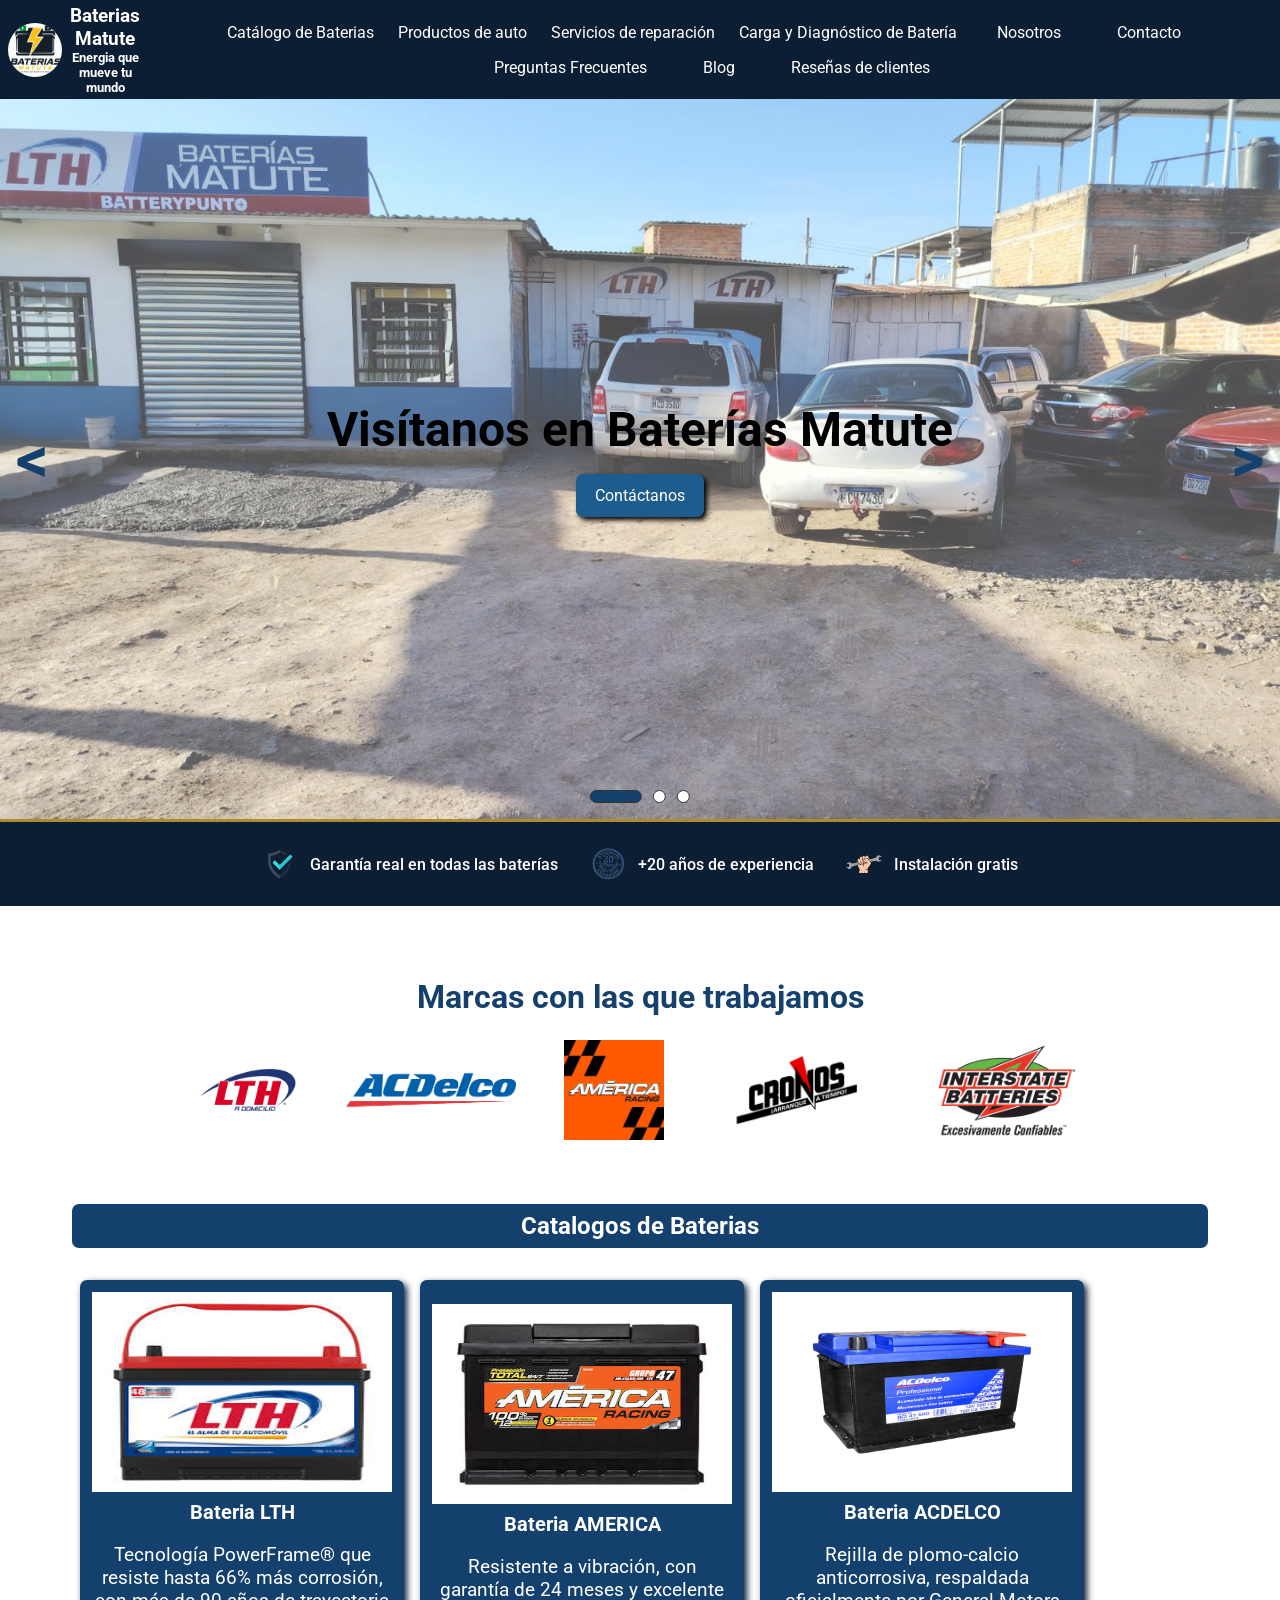
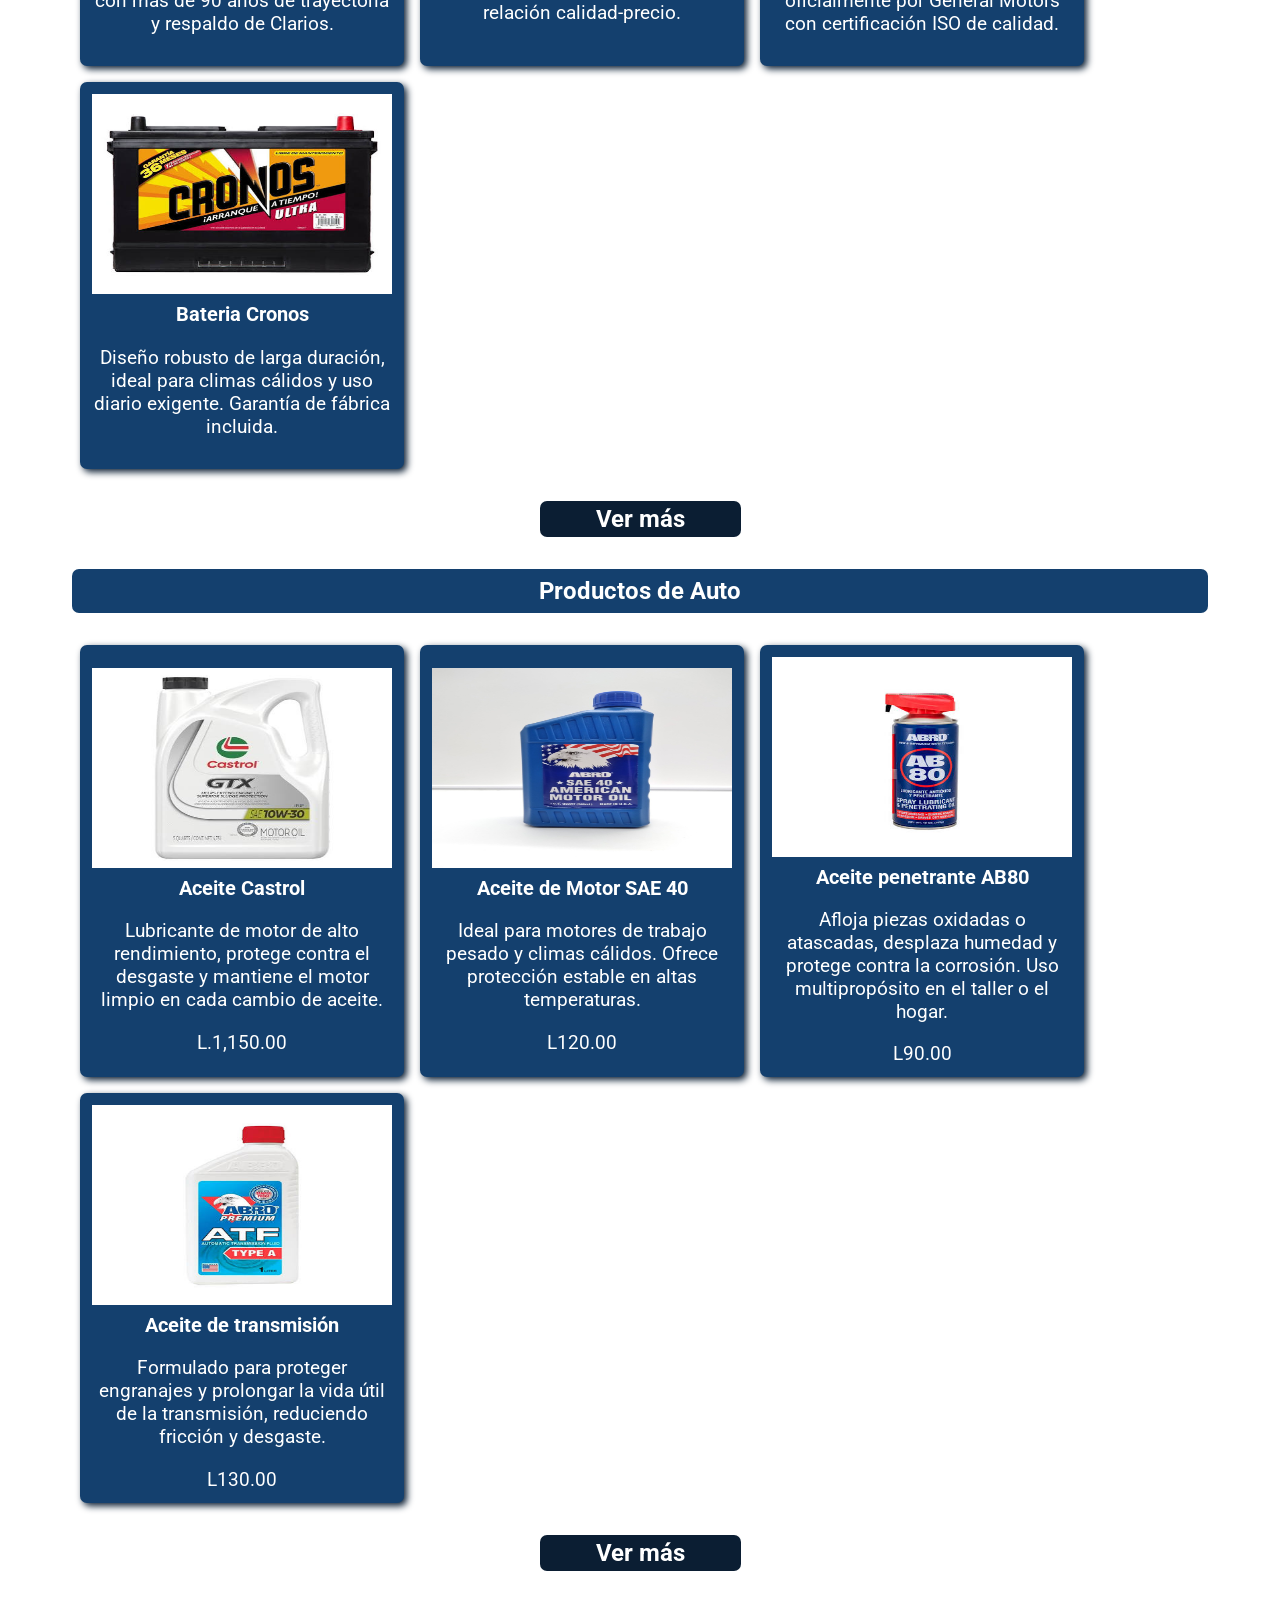
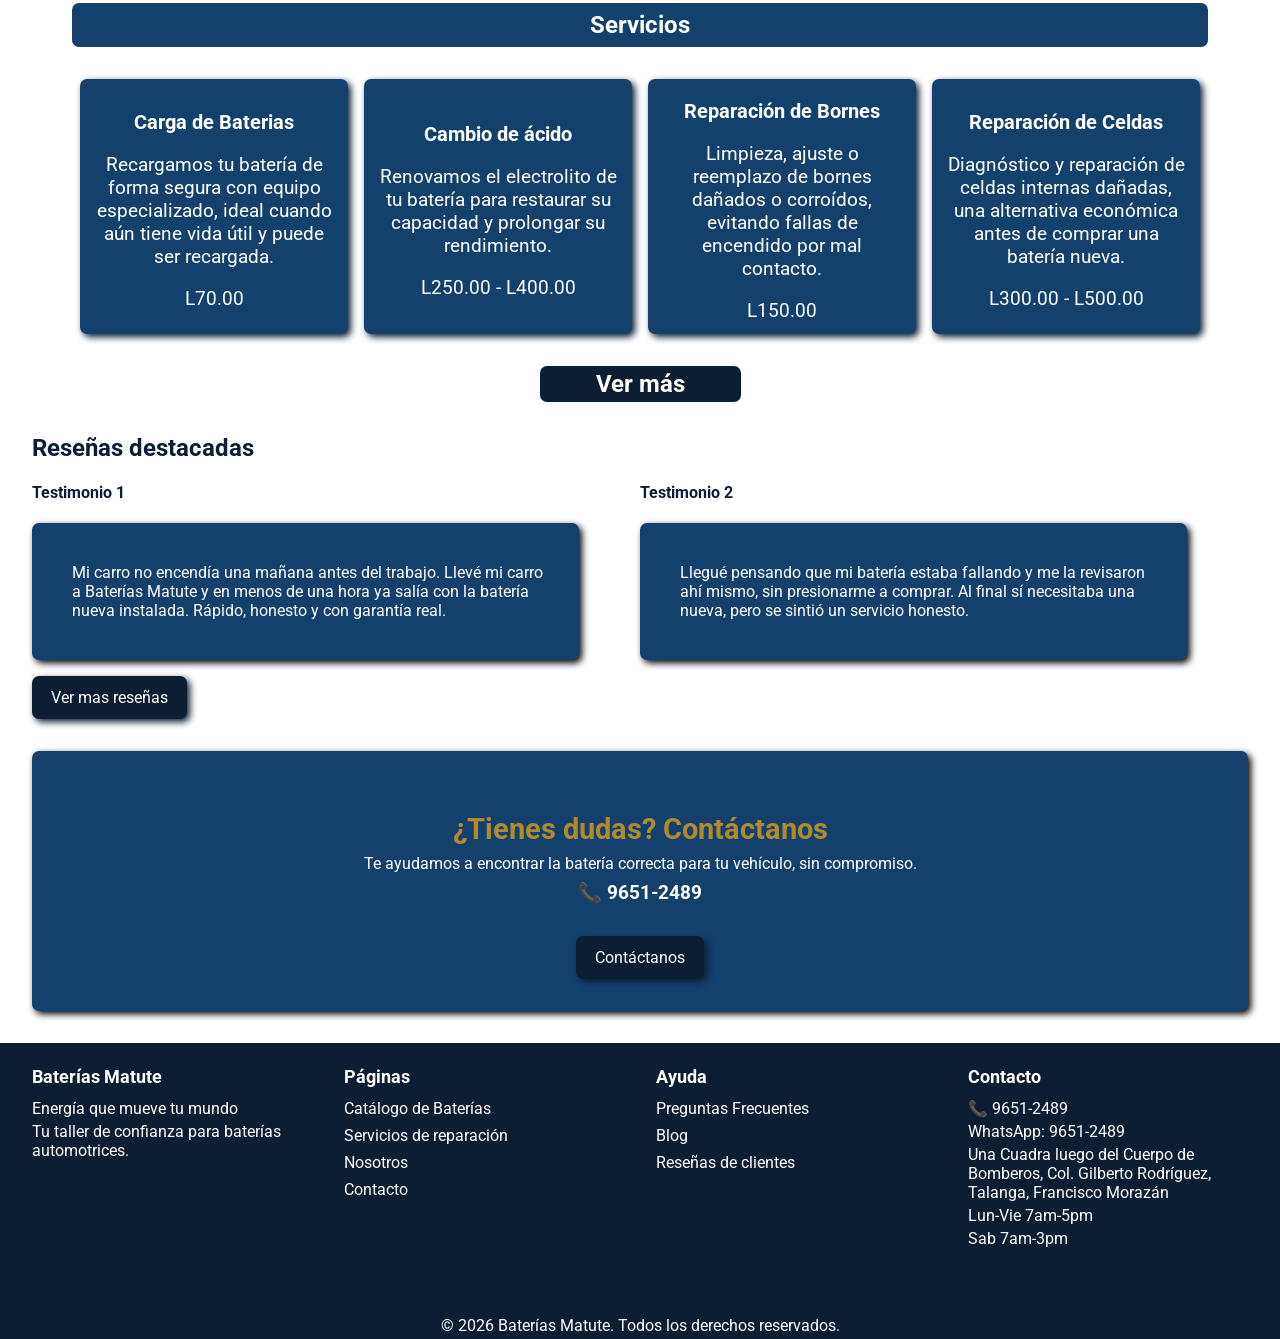
==== ProyectoPortales/index.html @ 41346139 "creacion del carusel y cambios en index" ====
<!DOCTYPE html>
<html>

<head>
    <meta charset="utf-8">
    <title>Baterias Matute Matute</title>
    <meta name="description" content="">
    <meta name="viewport" content="width=device-width, initial-scale=1">
    <link rel="stylesheet" href="css/styleCaleb.css">
    <script src="js/main.js"></script>
    <script src="js/carusel.js"></script>
</head>

<body>

    <header>

        <section class="brand-section">
            <img src="img/LogoBateriasMatute.jpeg" alt="brand-img">

            <h1>
                Baterias Matute
                <span>Energia que mueve tu mundo</span>
            </h1>
        </section>
        <nav>
            <ul>
                <li><a href="">Catálogo de Baterias</a></li>
                <li><a href="">Productos de auto</a></li>
                <li><a href="">Servicios de reparación</a></li>
                <li><a href="">Carga y Diagnóstico de Batería</a></li>
                <li><a href="">Nosotros</a></li>
                <li><a href="">Contacto</a></li>
                <li><a href="">Preguntas Frecuentes</a></li>
                <li><a href="blog.html">Blog</a></li>
                <li><a href="">Reseñas de clientes</a></li>
            </ul>
        </nav>

    </header>
    <main>
        <section class="carusel">
            <section class="carusel-trail">
                <section class="hero-panel">
                    <section class="hero-background">
                        <picture>
                            <source src="img/imgIndex/VentaBtaerias2.jpeg" media="(min-width:1025px)" />
                            <source src="img/imgIndex/VentaBtaerias2.jpeg" media="(min-width:700px)" />
                            <img src="img/imgIndex/VentaBtaerias2.jpeg" alt="Hero Panel Main Picture" />
                        </picture>
                    </section>

                    <section class="hero-call-to-action">
                        <h2>Visítanos en Baterías Matute</h2>
                        <a href="contacto.html" class="btn-cta">Contáctanos</a>
                    </section>
                </section>

                <section class="hero-panel">
                    <section class="hero-background">
                        <picture>
                            <source src="img/imgIndex/BateriasVariedades.jpeg" media="(min-width:1025px)" />
                            <source src="img/imgIndex/BateriasVariedades.jpeg" media="(min-width:700px)" />
                            <img src="img/imgIndex/BateriasVariedades.jpeg" alt="Hero Panel Main Picture" />
                        </picture>
                    </section>
                    <section class="hero-call-to-action">
                        <h2>Amplio stock de baterías LTH</h2>
                        <a href="baterias.html" class="btn-cta">Ver catálogo</a>
                    </section>

                </section>
                <section class="hero-panel">
                    <section class="hero-background">
                        <picture>
                            <source src="img/imgIndex/productosvariedad.jpg" media="(min-width:1025px)" />
                            <source src="img/imgIndex/productosvariedad.jpg" media="(min-width:700px)" />
                            <img src="img/imgIndex/productosvariedad.jpg" alt="Hero Panel Main Picture" />
                        </picture>
                    </section>

                    <section class="hero-call-to-action">
                        <h2>Todo lo que tu vehículo necesita, en un solo lugar</h2>
                        <a href="ProductosAuto.html" class="btn-cta">Ver productos</a>
                    </section>
                </section>



            </section>
        </section>

        <section class="trust-bar">
            <div class="trust-item">
                <img src="img/imgIndex/garantiaindex.png" alt="Garantía">
                <span>Garantía real en todas las baterías</span>
            </div>
            <div class="trust-item">
                <img src="img/imgIndex/expeindex.png" alt="Experiencia">
                <span>+20 años de experiencia</span>
            </div>
            <div class="trust-item">
                <img src="img/imgIndex/herramientaindex.png" alt="Instalación gratis">
                <span>Instalación gratis</span>
            </div>
        </section>

        <section class="brands-row">
            <h3 class="brands-title">Marcas con las que trabajamos</h3>
            <div class="brands-grid">
                <img src="img/imgIndex/LTH.png" alt="LTH">
                <img src="img/imgIndex/AcDelcolog.png" alt="ACDelco">
                <img src="img/imgIndex/americalog.jpeg" alt="América">
                <img src="img/imgIndex/Chronoslog.png" alt="Cronos">
                <img src="img/imgIndex/interstatelog.png" alt="Interstate">
            </div>
        </section>

        <section class="contenido">
            <div class="catalogo-header">
                <h3 class="venta">Catalogos de Baterias</h3>
            </div>
            <section class="Targetas_cuadricula grid">
                <div class="row">
                    <div class="col-12 col-m-6  col-l-3">
                        <div class="Targeta">
                            <div class="Targeta-header">
                                <img src="img/imgIndex/lthindex.jpeg" />
                                <div class="Targeta-header-label">Bateria LTH</div>
                            </div>
                            <div class="Targeta-body">
                                <p>Tecnología PowerFrame® que resiste hasta 66% más corrosión,
                                    con más de 90 años de trayectoria y respaldo de Clarios.</p>
                            </div>
                            <div class="Targeta-footer">
                            </div>
                        </div>
                    </div>
                    <div class="col-12 col-m-6  col-l-3">
                        <div class="Targeta">
                            <div class="Targeta-header">
                                <img src="img/imgIndex/americaindex.jpeg" />
                                <div class="Targeta-header-label">Bateria AMERICA</div>
                            </div>
                            <div class="Targeta-body">
                                <p>Resistente a vibración, con garantía de 24 meses y excelente
                                    relación calidad-precio.</p>
                            </div>
                            <div class="Targeta-footer">
                            </div>
                        </div>
                    </div>
                    <div class="col-12 col-m-6  col-l-3">
                        <div class="Targeta">
                            <div class="Targeta-header">
                                <img src="img/imgIndex/acdelcoindex.jpeg" />
                                <div class="Targeta-header-label">Bateria ACDELCO</div>
                            </div>
                            <div class="Targeta-body">
                                <p>Rejilla de plomo-calcio anticorrosiva,
                                    respaldada oficialmente por General Motors con certificación ISO de calidad.</p>
                            </div>
                            <div class="Targeta-footer">

                            </div>
                        </div>
                    </div>
                    <div class="col-12 col-m-6  col-l-3">
                        <div class="Targeta">
                            <div class="Targeta-header">
                                <img src="img/imgIndex/cronosindex.jpeg" />
                                <div class="Targeta-header-label">Bateria Cronos</div>
                            </div>
                            <div class="Targeta-body">
                                <p>Diseño robusto de larga duración, ideal para climas cálidos y uso
                                    diario exigente. Garantía de fábrica incluida.</p>
                            </div>
                            <div class="Targeta-footer">
                            </div>
                        </div>
                    </div>
                </div>
            </section>
            <h3 class="ver"><a href="#">Ver más</a></h3>
        </section>

        <section class="contenido">
            <div class="catalogo-header">
                <h3 class="venta">Productos de Auto</h3>
            </div>
            <section class="Targetas_cuadricula grid">
                <div class="row">
                    <div class="col-12 col-m-6  col-l-3">
                        <div class="Targeta">
                            <div class="Targeta-header">
                                <img src="img/imgIndex/index-castrol.jpeg" />
                                <div class="Targeta-header-label">Aceite Castrol</div>
                            </div>
                            <div class="Targeta-body">
                                <p>Lubricante de motor de alto rendimiento, protege contra el desgaste y
                                    mantiene el motor limpio en cada cambio de aceite.</p>
                            </div>
                            <div class="Targeta-footer">
                                <div class="Targeta-footer-price">
                                    L.1,150.00
                                </div>
                            </div>
                        </div>
                    </div>
                    <div class="col-12 col-m-6  col-l-3">
                        <div class="Targeta">
                            <div class="Targeta-header">
                                <img src="img/imgIndex/sae40index.jpeg" />
                                <div class="Targeta-header-label">Aceite de Motor SAE 40</div>
                            </div>
                            <div class="Targeta-body">
                                <p>Ideal para motores de trabajo pesado y climas cálidos.
                                    Ofrece protección estable en altas temperaturas.</p>
                            </div>
                            <div class="Targeta-footer">
                                <div class="Targeta-footer-price">
                                    L120.00
                                </div>
                            </div>
                        </div>
                    </div>
                    <div class="col-12 col-m-6  col-l-3">
                        <div class="Targeta">
                            <div class="Targeta-header">
                                <img src="img/imgIndex/aceiteAB80index.jpeg" />
                                <div class="Targeta-header-label">Aceite penetrante AB80</div>
                            </div>
                            <div class="Targeta-body">
                                <p>Afloja piezas oxidadas o atascadas, desplaza humedad y protege contra la corrosión.
                                    Uso multipropósito en el taller o el hogar.</p>
                            </div>
                            <div class="Targeta-footer">
                                <div class="Targeta-footer-price">
                                    L90.00
                                </div>

                            </div>
                        </div>
                    </div>
                    <div class="col-12 col-m-6  col-l-3">
                        <div class="Targeta">
                            <div class="Targeta-header">
                                <img src="img/imgIndex/aceitetransmisionindex.jpeg" />
                                <div class="Targeta-header-label">Aceite de transmisión</div>
                            </div>
                            <div class="Targeta-body">
                                <p>Formulado para proteger engranajes y prolongar la vida útil de la transmisión,
                                    reduciendo fricción y desgaste.</p>
                            </div>
                            <div class="Targeta-footer">
                                <div class="Targeta-footer-price">
                                    L130.00
                                </div>

                            </div>
                        </div>
                    </div>
                </div>
            </section>
            <h3 class="ver"><a href="#">Ver más</a></h3>
        </section>

        <section class="contenido">
            <div class="catalogo-header">
                <h3 class="venta">Servicios</h3>
            </div>
            <section class="Targetas_cuadricula grid">
                <div class="row">
                    <div class="col-12 col-m-6  col-l-3">
                        <div class="Targeta">
                            <div class="Targeta-header">
                                <div class="Targeta-header-label">Carga de Baterias</div>
                            </div>
                            <div class="Targeta-body">
                                <p>Recargamos tu batería de forma segura con equipo especializado,
                                    ideal cuando aún tiene vida útil y puede ser recargada.</p>
                            </div>
                            <div class="Targeta-footer">
                                <div class="Targeta-footer-price">
                                    L70.00
                                </div>
                            </div>
                        </div>
                    </div>
                    <div class="col-12 col-m-6  col-l-3">
                        <div class="Targeta">
                            <div class="Targeta-header">
                                <div class="Targeta-header-label">Cambio de ácido</div>
                            </div>
                            <div class="Targeta-body">
                                <p>Renovamos el electrolito de tu batería para restaurar su capacidad y
                                    prolongar su rendimiento.</p>
                            </div>
                            <div class="Targeta-footer">
                                <div class="Targeta-footer-price">
                                    L250.00 - L400.00
                                </div>
                            </div>
                        </div>
                    </div>
                    <div class="col-12 col-m-6  col-l-3">
                        <div class="Targeta">
                            <div class="Targeta-header">
                                <div class="Targeta-header-label">Reparación de Bornes</div>
                            </div>
                            <div class="Targeta-body">
                                <p>Limpieza, ajuste o reemplazo de bornes dañados o corroídos,
                                    evitando fallas de encendido por mal contacto.</p>
                            </div>
                            <div class="Targeta-footer">
                                <div class="Targeta-footer-price">
                                    L150.00
                                </div>

                            </div>
                        </div>
                    </div>
                    <div class="col-12 col-m-6  col-l-3">
                        <div class="Targeta">
                            <div class="Targeta-header">
                                <div class="Targeta-header-label">Reparación de Celdas</div>
                            </div>
                            <div class="Targeta-body">
                                <p>Diagnóstico y reparación de celdas internas dañadas, una alternativa económica
                                    antes de comprar una batería nueva.</p>
                            </div>
                            <div class="Targeta-footer">
                                <div class="Targeta-footer-price">
                                    L300.00 - L500.00
                                </div>
                            </div>
                        </div>
                    </div>
                </div>
            </section>
            <h3 class="ver"><a href="#">Ver más</a></h3>
        </section>

        <section class="contenido2">
            <h3 class="reseñas">Reseñas destacadas</h3>
            <div class="grid">
                <div class="row">
                    <div class="col-12 col-m-6  col-l-6">
                        <h4>Testimonio 1</h4>
                        <section class="cuerpo_nosotros">
                            <div>
                                <p>
                                    Mi carro no encendía una mañana antes del trabajo.
                                    Llevé mi carro a Baterías Matute y en menos de una
                                    hora ya salía con la batería nueva instalada. Rápido,
                                    honesto y con garantía real.
                                </p>
                            </div>
                        </section>
                    </div>
                    <div class="col-12 col-m-6  col-l-6">
                        <h4>Testimonio 2</h4>
                        <section class="cuerpo_nosotros">
                            <div>
                                <p>
                                    Llegué pensando que mi batería estaba fallando y me la
                                    revisaron ahí mismo, sin presionarme a comprar. Al
                                    final sí necesitaba una nueva, pero se sintió un servicio
                                    honesto.
                                </p>
                            </div>
                        </section>
                    </div>
                </div>
            </div>
            <div class="saber">
                <a href="">Ver mas reseñas</a>
            </div>
        </section>

        <section class="contenido2">
            <section class="banner_contacto">
                <h3 class="duda">¿Tienes dudas? Contáctanos</h3>
                <p>Te ayudamos a encontrar la batería correcta para tu vehículo, sin compromiso.</p>
                <p class="datos_contacto">📞 9651-2489</p>
                <div class="saber">
                    <a href="">Contáctanos</a>
                </div>
            </section>
        </section>
    </main>
    <footer>
        <div class="grid">
            <div class="row">
                <div class="col-12 col-m-6 col-l-3">
                    <h4>Baterías Matute</h4>
                    <p>Energía que mueve tu mundo</p>
                    <p>Tu taller de confianza para baterías automotrices.</p>
                </div>
                <div class="col-12 col-m-6 col-l-3">
                    <h4>Páginas</h4>
                    <ul>
                        <li><a href="">Catálogo de Baterías</a></li>
                        <li><a href="">Servicios de reparación</a></li>
                        <li><a href="">Nosotros</a></li>
                        <li><a href="">Contacto</a></li>
                    </ul>
                </div>
                <div class="col-12 col-m-6 col-l-3">
                    <h4>Ayuda</h4>
                    <ul>
                        <li><a href="">Preguntas Frecuentes</a></li>
                        <li><a href="">Blog</a></li>
                        <li><a href="">Reseñas de clientes</a></li>
                    </ul>
                </div>
                <div class="col-12 col-m-6 col-l-3">
                    <h4>Contacto</h4>
                    <p>📞 9651-2489</p>
                    <p>WhatsApp: 9651-2489</p>
                    <p>Una Cuadra luego del Cuerpo de Bomberos,
                        Col. Gilberto Rodríguez, Talanga,
                        Francisco Morazán</p>
                    <p>Lun-Vie 7am-5pm</p>
                    <p>Sab 7am-3pm</p>
                </div>
            </div>
        </div>
        <p class="footer_derechos">© 2026 Baterías Matute. Todos los derechos reservados.</p>
    </footer>
</body>

</html>
---- ProyectoPortales/css/styleCaleb.css ----
@import url('https://fonts.googleapis.com/css2?family=Hibur+Mono&family=Roboto:ital,wght@0,100..900;1,100..900&family=Yuyu&display=swap');
*{
    box-sizing: border-box;
}


html {
    min-height: 100%;
}

body {
    display:flex;
    flex-direction:column;
    background-color: #ffffff;
    padding: 0px;
    margin: 0px;
    min-height: 100vh; 
    font-family: "Roboto" , "Arial", "sans-serif"; 
    color: #fff;
}

header, footer{
    background-color: #0B1E33;
    color: #fff;
}

main{
    flex: 1;
}

header {
    display: flex; 
    flex-direction: column;
    gap:0.75rem;
    align-items: center; 
    padding: 0.25rem 0.5rem;
    position: relative;
}

header .brand-section {
    display: flex;
    justify-content: center;
    flex-direction: column;
    align-items: center;
    gap: 0.5rem;
    flex:1;
   
}

header .brand-section img {
    width: 54px;
    height: 54px;
    border-radius: 50%;
    
}

header .brand-section h1 {
    margin: 0px;
    font-size: 1.2rem;
    text-align: center;
}

header .brand-section h1 span {
    display:block;
    font-size: 0.8rem;
}

header nav ul{
    display:flex;
    flex-direction: column;
    padding:0px;
    margin:0px;
    list-style: none;
    align-items: center;
}


header nav ul li a {
    display: inline-block;
    padding: 0.5rem 0.75rem;
    color: #fff;
    text-decoration: none;
    min-width: 120px;
    text-align: center;
    transition: background-color 0.5s ease; 
    font-size: 1rem;
}

header nav ul li a:hover { 
    background-color: #444;
}



.hero-panel {
    position: relative;
    width: 100%;
    height: 80vh;
    min-height: 320px;
    overflow:hidden; 
}

.hero-panel .hero-background {
    width: 100%;
    height: 100%;
}

.hero-panel .hero-background img{ 
    width: 100%;
    height: 100%;
    object-fit: cover; 
    object-position:  center;
    opacity: 70%;
}

.hero-panel .hero-call-to-action{
    display: flex;
    flex-direction: column;
    gap:1rem;
    justify-content: center;
    align-items: center;
    width: 360px;
    padding: 2rem;
    position: absolute;
    top:50%; 
    left:50%;
    transform: translate(-50%, -50%);
    text-align: center;
}

.hero-panel .hero-call-to-action h2 {
    font-size: 2rem;
    margin: 0;
    color: #000;
}

.hero-panel .hero-call-to-action .btn-cta{
    background-color: #1D5C8C;
    color: #fff;
    text-decoration: none;
    padding: 0.75rem 1.2rem;
    border-radius: 7px;
    box-shadow: 3px 3px 5px #000;
}

@media (min-width:720px) { 
    header nav ul{
        flex-direction: row;
        flex-wrap: wrap;
        justify-content: center;
    }
}

@media (min-width:1025px) {
    header {
        flex-direction: row;
        align-items: center;
    }
    header .brand-section{
        width: 280px;
        flex-direction: row;
        justify-content: start;
    }
    .hero-panel .hero-call-to-action {
        width: 700px;
    }
    .hero-panel .hero-call-to-action h2 {
        font-size: 3rem;
    }
    
}

.carusel{
    position: relative;
    width: 100vw;
    height: 80vh;
    overflow-x: hidden;
}

.carusel .carusel-trail{
    display: flex;
    flex-direction: row;
    transition: transform 1s ease;
}

.carusel .carusel-trail> section{ 
    flex-shrink: 0;
    width: 100vw;
}

.carusel .carusel-btn {
    display:flex;
    justify-content: center;
    align-items: center;
    padding:1rem;
    background-color: transparent ;
    color: #14406E;
    position: absolute;
    top:50%;
    transform: translateY(-50%);
    font-size: 4rem;
    font-weight: bolder;
}
.carusel .carusel-btn.carusel-btn-left {
    left:0px;
}
.carusel .carusel-btn.carusel-btn-right {
    right:0px;
}

.carusel .carusel-indexed-btns {
    position: absolute;
    display: flex;
    bottom: 0px;
    left:50%;
    transform: translateX(-50%);
    gap:0.7rem;
    padding:1rem;
}
.carusel .carusel-indexed-btns div {
    background-color: #fff;
    border:1px solid #333;
    width:13px;
    height: 13px;
    border-radius: 50%;
    transition: all 0.5s ease;
}

.carusel .carusel-indexed-btns div.current{
    background-color: #14406E;
    border-radius: 7px;
    width: 52px;
    animation: caruselIdxPulse 1.5s infinite;
}

@keyframes caruselIdxPulse {
    0% {
        transform: scale(1);
        box-shadow: 0 0 0 0 #14406EB3;
    }
    50% {
        transform: scale(1.1);
        box-shadow: 0 0 10px 5px #14406E00;
    }
    100% {
        transform: scale(1);
        box-shadow: 0 0 0 0 #14406E00;
    }
}


.trust-bar {
    display: flex;
    justify-content: center;
    flex-wrap: wrap;
    gap: 2rem;
    padding: 1.5rem 1rem;
    background-color: #0B1E33;
    border-top: 3px solid #af8b2e;
}

.trust-item {
    display: flex;
    align-items: center;
    gap: 0.75rem;
    font-size: 1rem;
    font-weight: 500;
    color: #fff;
}

.trust-item img {
    width: 36px;
    height: 36px;
    object-fit: contain;
}

.brands-row {
    text-align: center;
    padding: 2.5rem 1rem;
    background-color: #fff;
}

.brands-title {
    font-size: 2rem;
    color: #14406E;
    margin-bottom: 1.5rem;
    font-weight: 700;
}

.brands-grid {
    display: flex;
    justify-content: center;
    align-items: center;
    flex-wrap: wrap;
    gap: 3rem;
}

.brands-grid img {
    height: 100px;
    width: auto;
    max-width: 170px;
    object-fit: contain;
    transition: transform 0.2s;
}

.brands-grid img:hover {
    transform: scale(1.15);
}

.contenido {
    width: 100%;
    max-width:90%;
    width: 100%;
    padding: 0.50rem;
    margin-top: 1rem;
    margin-bottom: 1rem;
    margin-left: auto;
    margin-right: auto;
    
}


.contenido .catalogo-header {
    display: flex;
    flex-direction: column;
    align-items: stretch;
    gap: 0.5rem;
    margin-bottom: 2rem;
}

.contenido .venta{
    text-align: center;
    font-size: 1.5rem;
    border-radius: 7px;
    background-color: #14406E;
    color: #ffffff;
    padding: 0.5rem 1rem;
    margin: 0;
}

.contenido .ver{
    display: block;
    width: fit-content;
    margin: 1rem auto 0 auto;
    text-align: center;
    font-size: 1.5rem;
    border-radius: 7px;
    background-color: #0B1E33;
    color: #ffffff;
    padding: 0.25rem 3.5rem;
}

@media (min-width: 720px) {
    .contenido .catalogo-header {
        justify-content: center;
        align-items: center;
        gap: 1rem;
    }
    .contenido .venta{
        width: 100%;
        padding: 0.5rem 1rem;
    }
}

@media (min-width: 1025px){
    .contenido .venta{
        width: 100%;
        padding: 0.5rem 1rem;
    }
}


.contenido h3 a{
    color: #fff;
    text-decoration: none;
}

.contenido .Targetas_cuadricula .Targeta{
    justify-content: center;
    align-items: center;
    text-align: center;
    padding: 0.75rem;
    color: #ffffff;
    font-size: 1.2rem;
    background-color: #14406E;
    border-radius: 7px;
    overflow: hidden;
    box-shadow: 3px 3px 7px #0B1E33;
}

.Targetas_cuadricula .row > div {
    padding: 0 0.5rem;
    margin-bottom: 1rem;
}

.Targeta{
    height: 100%;
    width: 100%;
    display: flex;
    flex-direction: column;
}


.Targeta-header img {
    width: 300px;
    height: 200px;
    display: block;
    overflow: hidden;
}

.Targeta-header-label {
    font-size: 1.25rem;
    font-weight: bold;
    margin-top: 0.5rem;
}

.grid {
    display: flex;
    flex-direction: column;
    
}

.grid .row{
    flex:1;
    display:flex;
    flex-wrap: wrap;
}

.contenido2 {
    margin-left: 2rem;
    margin-right: 2rem;
    margin-bottom: 2rem;
    color: #0B1E33;
}

.reseñas {
    font-size: 1.5rem;
    margin-bottom: 0px;
}

.cuerpo_nosotros {
    background-color: #14406E;
    width: 90%;
    padding: 1.5rem;
    border-radius: 7px;
    box-shadow: 3px 3px 7px #000;
}

.nosotros{
    font-size: 1.5rem;
    margin-bottom: 1rem;
    color: #0B1E33;
}

.cuerpo_nosotros p{
    margin-left: 1rem;
    color: #fff;
}

.saber {
    background-color: #0B1E33;
    display: inline-block;
    justify-content: center;
    padding: 0.75rem 1.2rem;
    border-radius: 7px;
    margin-top: 1rem;
    box-shadow: 3px 3px 7px #0B1E33;

}

.contenido2 a{
    text-decoration: none;
    color: #fff;
}

.banner_contacto {
    background-color: #14406E;
    text-align: center;
    padding: 2rem;
    border-radius: 7px;
    box-shadow: 3px 3px 7px #000;
    color: #fff;
}

.banner_contacto h3 {
    font-size: 1.8rem;
    margin-bottom: 0.5rem;
    color: #af8b2e;
}

.banner_contacto p {
    margin: 0.5rem 0;
}

.banner_contacto .datos_contacto {
    font-size: 1.2rem;
    font-weight: bold;
    margin-bottom: 1rem;
}

footer .grid {
    padding: 1.5rem 1rem;
}

footer .row > div {
    padding: 0 1rem;
    margin-bottom: 1.5rem;
}

footer h4 {
    font-size: 1.1rem;
    margin-top: 0;
    margin-bottom: 0.75rem;
}

footer ul {
    list-style: none;
    padding: 0;
    margin: 0;
}

footer ul li {
    margin-bottom: 0.5rem;
}

footer a {
    color: #fff;
    text-decoration: none;
}

footer a:hover {
    text-decoration: underline;
}

footer p {
    margin: 0.25rem 0;
}

.footer_derechos {
    text-align: center;
    margin-top: 1rem;
}

.titulo_pagina {
    font-size: 3rem;
    text-align: center;
    margin-bottom: 0.25rem;
    color: #0B1E33;
}

.subtitulo_pagina {
    text-align: center;
    font-size: 2rem;
    margin-top: 0;
    margin-bottom: 1rem;
    color: #0B1E33;
}

.imagen_nosotros {
    width: 90%;
    height: 260px;
    object-fit: cover;
    border-radius: 7px;
    box-shadow: 3px 3px 7px #000;
    margin-bottom: 1rem;
}

.banner_contacto .duda {
    color: #af8b2e;
}

.grid .row .col-1 {flex-basis: calc(100%/12*1);}
.grid .row .col-2 {flex-basis: calc(100%/12*2);}
.grid .row .col-3 {flex-basis: calc(100%/12*3);}
.grid .row .col-4 {flex-basis: calc(100%/12*4);}
.grid .row .col-5 {flex-basis: calc(100%/12*5);}
.grid .row .col-6 {flex-basis: calc(100%/12*6);}
.grid .row .col-7 {flex-basis: calc(100%/12*7);}
.grid .row .col-8 {flex-basis: calc(100%/12*8);}
.grid .row .col-9 {flex-basis: calc(100%/12*9);}
.grid .row .col-10 {flex-basis: calc(100%/12*10);}
.grid .row .col-11 {flex-basis: calc(100%/12*11);}
.grid .row .col-12 {flex-basis: 100%;}


.grid .row .offset-1 {margin-left: calc(100%/12*1);}
.grid .row .offset-2 {margin-left: calc(100%/12*2);}
.grid .row .offset-3 {margin-left: calc(100%/12*3);}
.grid .row .offset-4 {margin-left: calc(100%/12*4);}
.grid .row .offset-5 {margin-left: calc(100%/12*5);}
.grid .row .offset-6 {margin-left: calc(100%/12*6);}
.grid .row .offset-7 {margin-left: calc(100%/12*7);}
.grid .row .offset-8 {margin-left: calc(100%/12*8);}
.grid .row .offset-9 {margin-left: calc(100%/12*9);}
.grid .row .offset-10 {margin-left: calc(100%/12*10);}
.grid .row .offset-11 {margin-left: calc(100%/12*11);}
.grid .row .offset-12 {margin-left: 100%;}

@media (min-width:720px) { 
    
.grid .row .col-m-1 {flex-basis: calc(100%/12*1);}
.grid .row .col-m-2 {flex-basis: calc(100%/12*2);}
.grid .row .col-m-3 {flex-basis: calc(100%/12*3);}
.grid .row .col-m-4 {flex-basis: calc(100%/12*4);}
.grid .row .col-m-5 {flex-basis: calc(100%/12*5);}
.grid .row .col-m-6 {flex-basis: calc(100%/12*6);}
.grid .row .col-m-7 {flex-basis: calc(100%/12*7);}
.grid .row .col-m-8 {flex-basis: calc(100%/12*8);}
.grid .row .col-m-9 {flex-basis: calc(100%/12*9);}
.grid .row .col-m-10 {flex-basis: calc(100%/12*10);}
.grid .row .col-m-11 {flex-basis: calc(100%/12*11);}
.grid .row .col-m-12 {flex-basis: 100%;}


.grid .row .offset-m-1 {margin-left: calc(100%/12*1);}
.grid .row .offset-m-2 {margin-left: calc(100%/12*2);}
.grid .row .offset-m-3 {margin-left: calc(100%/12*3);}
.grid .row .offset-m-4 {margin-left: calc(100%/12*4);}
.grid .row .offset-m-5 {margin-left: calc(100%/12*5);}
.grid .row .offset-m-6 {margin-left: calc(100%/12*6);}
.grid .row .offset-m-7 {margin-left: calc(100%/12*7);}
.grid .row .offset-m-8 {margin-left: calc(100%/12*8);}
.grid .row .offset-m-9 {margin-left: calc(100%/12*9);}
.grid .row .offset-m-10 {margin-left: calc(100%/12*10);}
.grid .row .offset-m-11 {margin-left: calc(100%/12*11);}
.grid .row .offset-m-12 {margin-left: 100%;}
}


@media (min-width:1025px) { /*Laptop*/
    
.grid .row .col-l-1 {flex-basis: calc(100%/12*1);}
.grid .row .col-l-2 {flex-basis: calc(100%/12*2);}
.grid .row .col-l-3 {flex-basis: calc(100%/12*3);}
.grid .row .col-l-4 {flex-basis: calc(100%/12*4);}
.grid .row .col-l-5 {flex-basis: calc(100%/12*5);}
.grid .row .col-l-6 {flex-basis: calc(100%/12*6);}
.grid .row .col-l-7 {flex-basis: calc(100%/12*7);}
.grid .row .col-l-8 {flex-basis: calc(100%/12*8);}
.grid .row .col-l-9 {flex-basis: calc(100%/12*9);}
.grid .row .col-l-10 {flex-basis: calc(100%/12*10);}
.grid .row .col-l-11 {flex-basis: calc(100%/12*11);}
.grid .row .col-l-12 {flex-basis: 100%;}


.grid .row .offset-l-1 {margin-left: calc(100%/12*1);}
.grid .row .offset-l-2 {margin-left: calc(100%/12*2);}
.grid .row .offset-l-3 {margin-left: calc(100%/12*3);}
.grid .row .offset-l-4 {margin-left: calc(100%/12*4);}
.grid .row .offset-l-5 {margin-left: calc(100%/12*5);}
.grid .row .offset-l-6 {margin-left: calc(100%/12*6);}
.grid .row .offset-l-7 {margin-left: calc(100%/12*7);}
.grid .row .offset-l-8 {margin-left: calc(100%/12*8);}
.grid .row .offset-l-9 {margin-left: calc(100%/12*9);}
.grid .row .offset-l-10 {margin-left: calc(100%/12*10);}
.grid .row .offset-l-11 {margin-left: calc(100%/12*11);}
.grid .row .offset-l-12 {margin-left: 100%;}
}
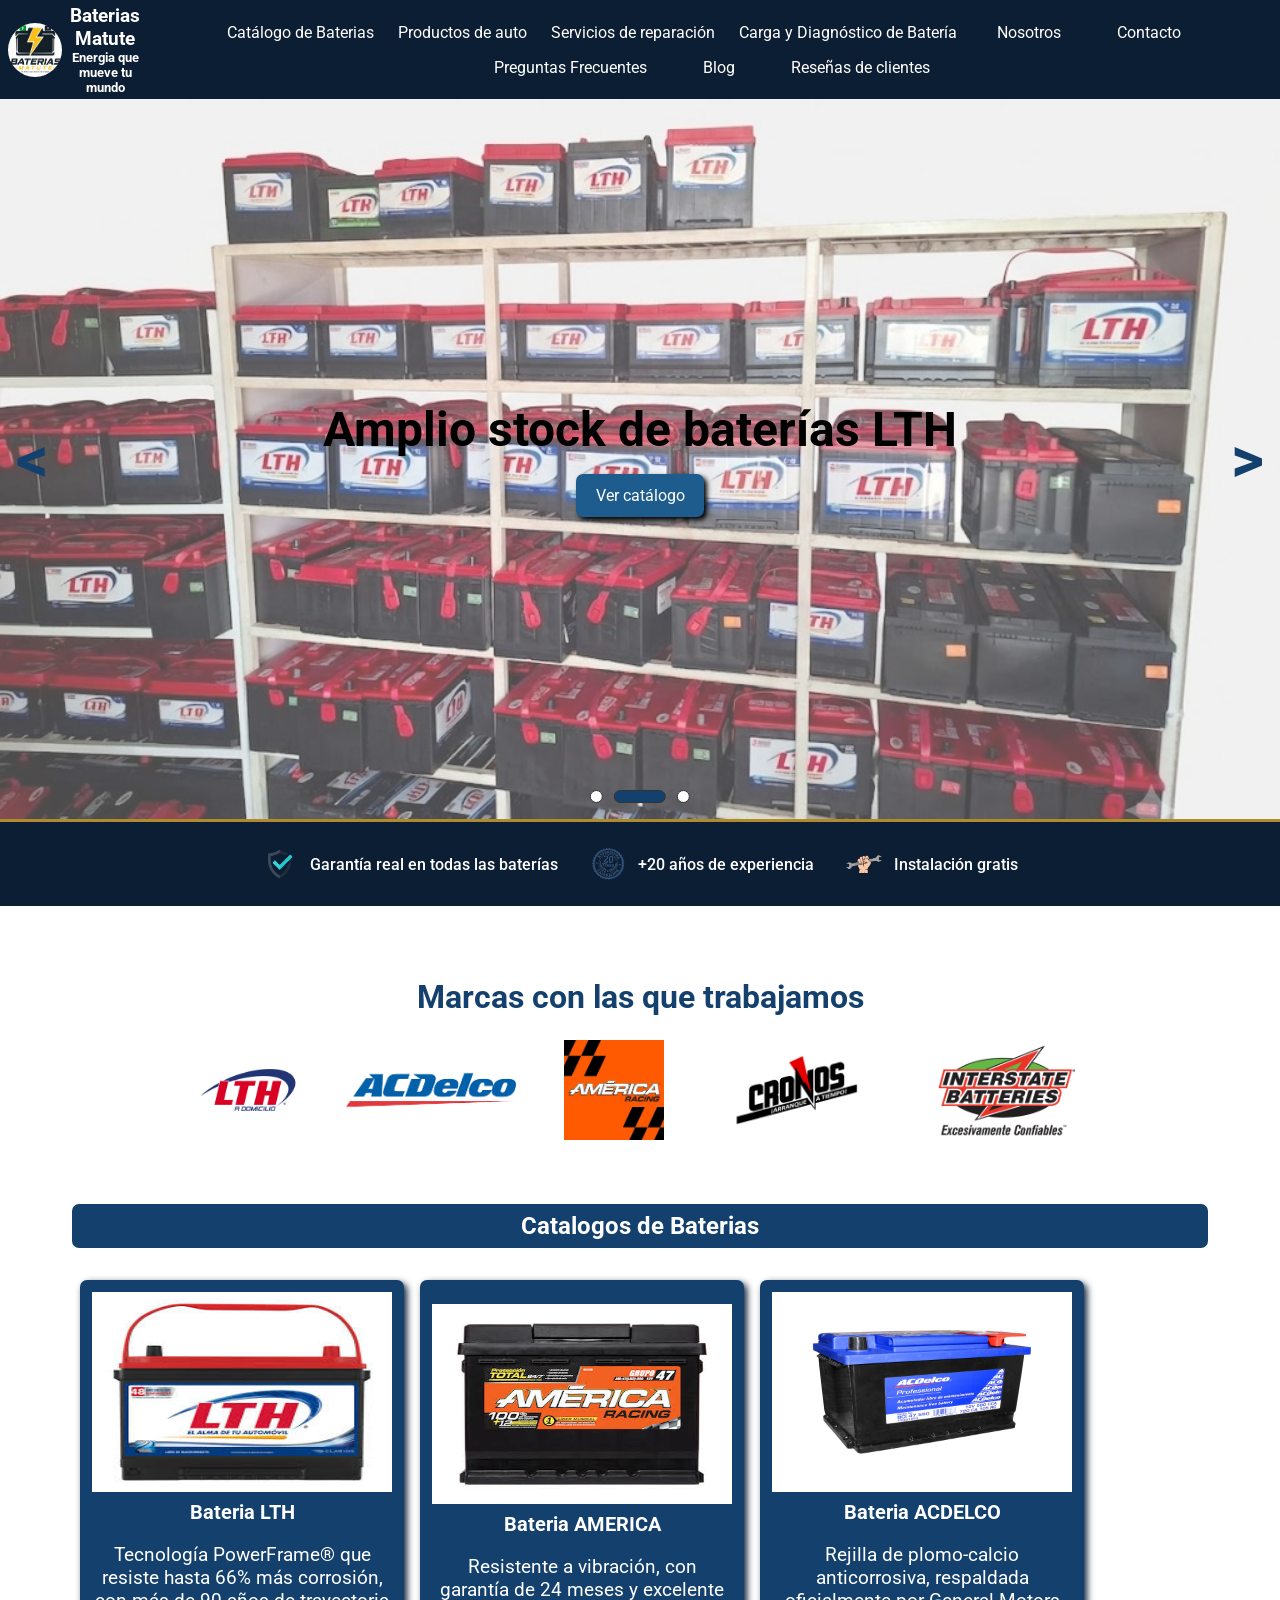
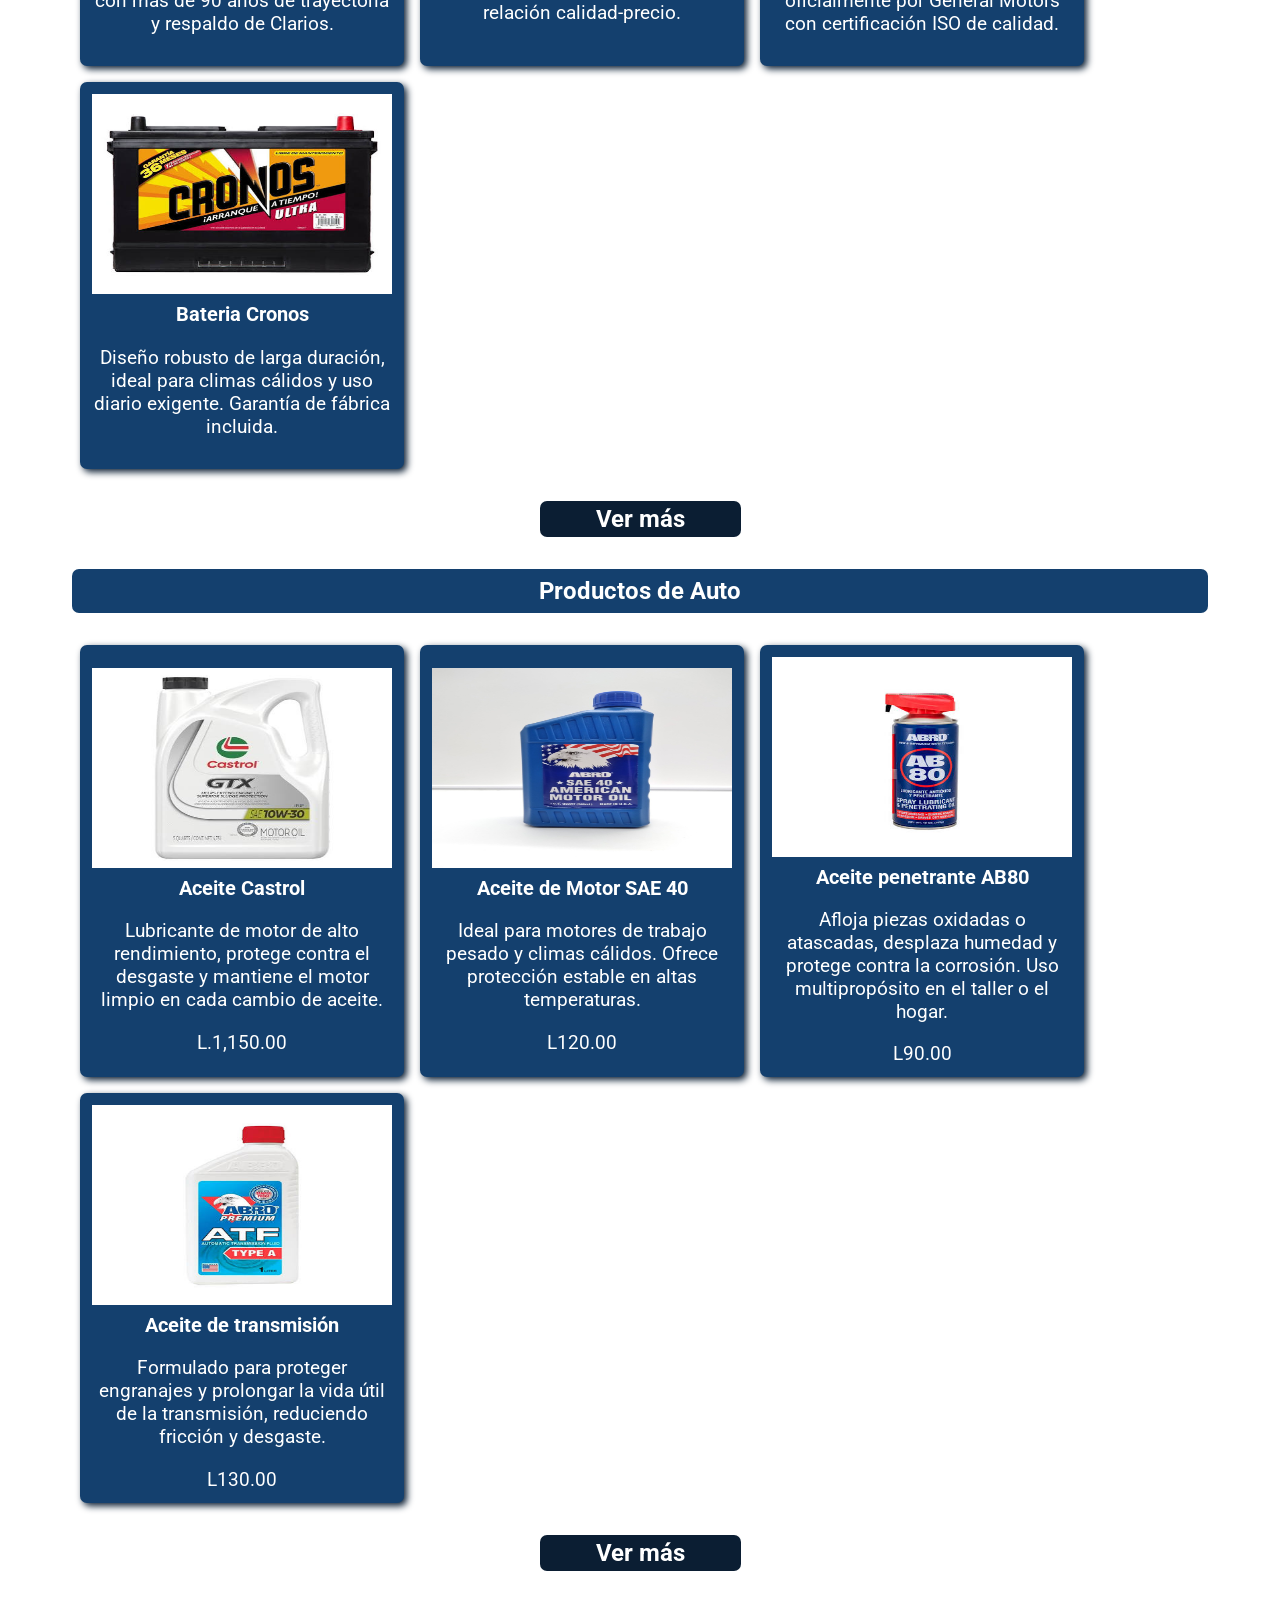
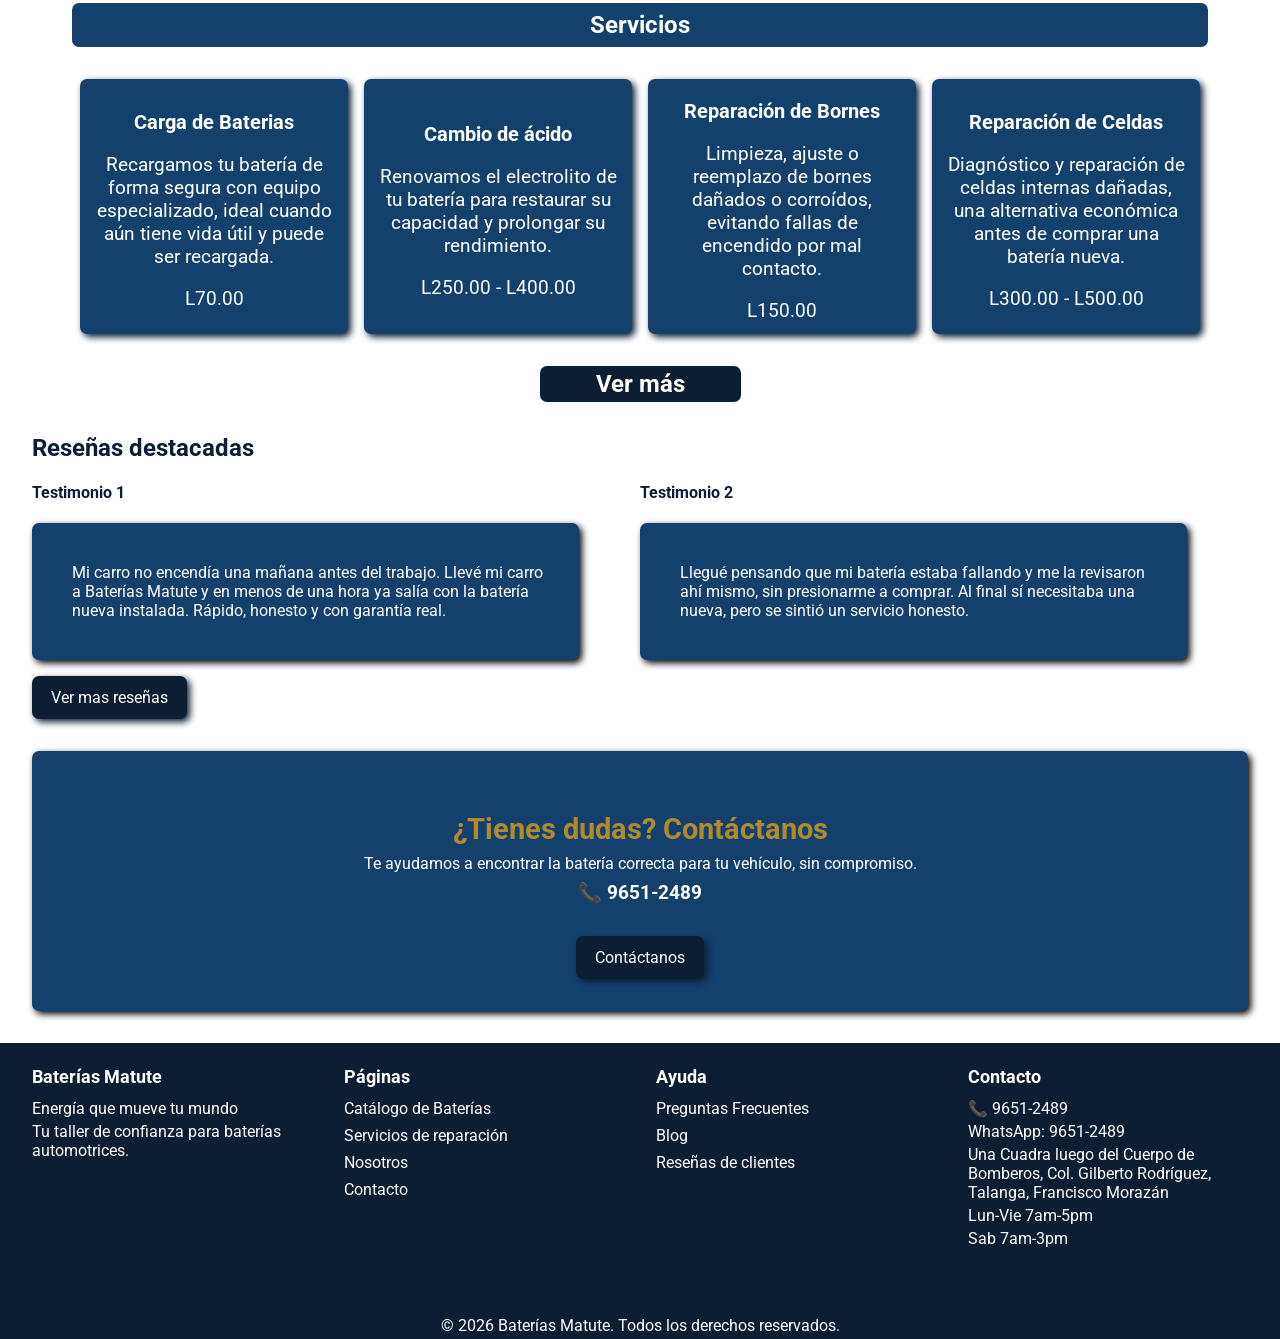
==== commit 29191c6b: "preguntas, carga y diagnostico en el menu del index" ====
--- a/ProyectoPortales/index.html
+++ b/ProyectoPortales/index.html
@@ -28,10 +28,10 @@
                 <li><a href="">Catálogo de Baterias</a></li>
                 <li><a href="">Productos de auto</a></li>
                 <li><a href="">Servicios de reparación</a></li>
-                <li><a href="">Carga y Diagnóstico de Batería</a></li>
+                <li><a href="cargaDiagnostico.html">Carga y Diagnóstico de Batería</a></li>
                 <li><a href="">Nosotros</a></li>
                 <li><a href="">Contacto</a></li>
-                <li><a href="">Preguntas Frecuentes</a></li>
+                <li><a href="preguntas.html">Preguntas Frecuentes</a></li>
                 <li><a href="blog.html">Blog</a></li>
                 <li><a href="">Reseñas de clientes</a></li>
             </ul>
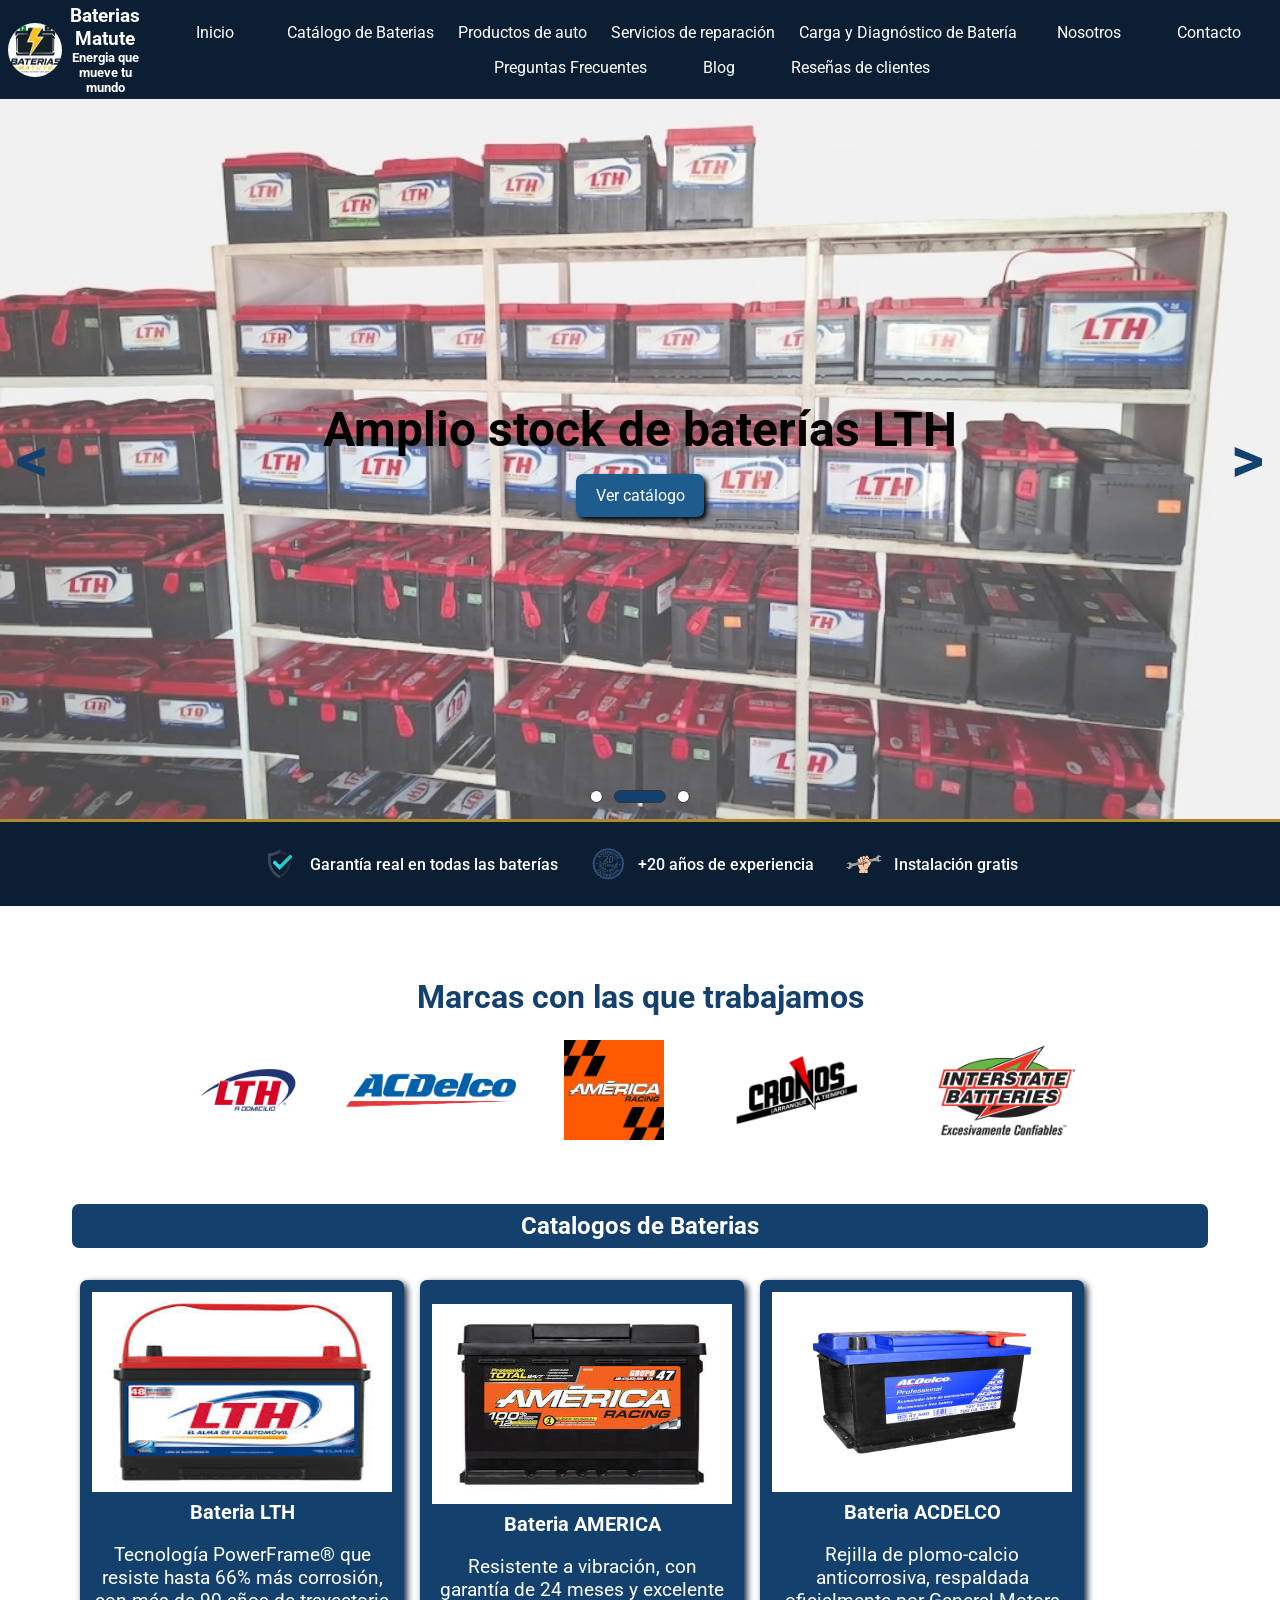
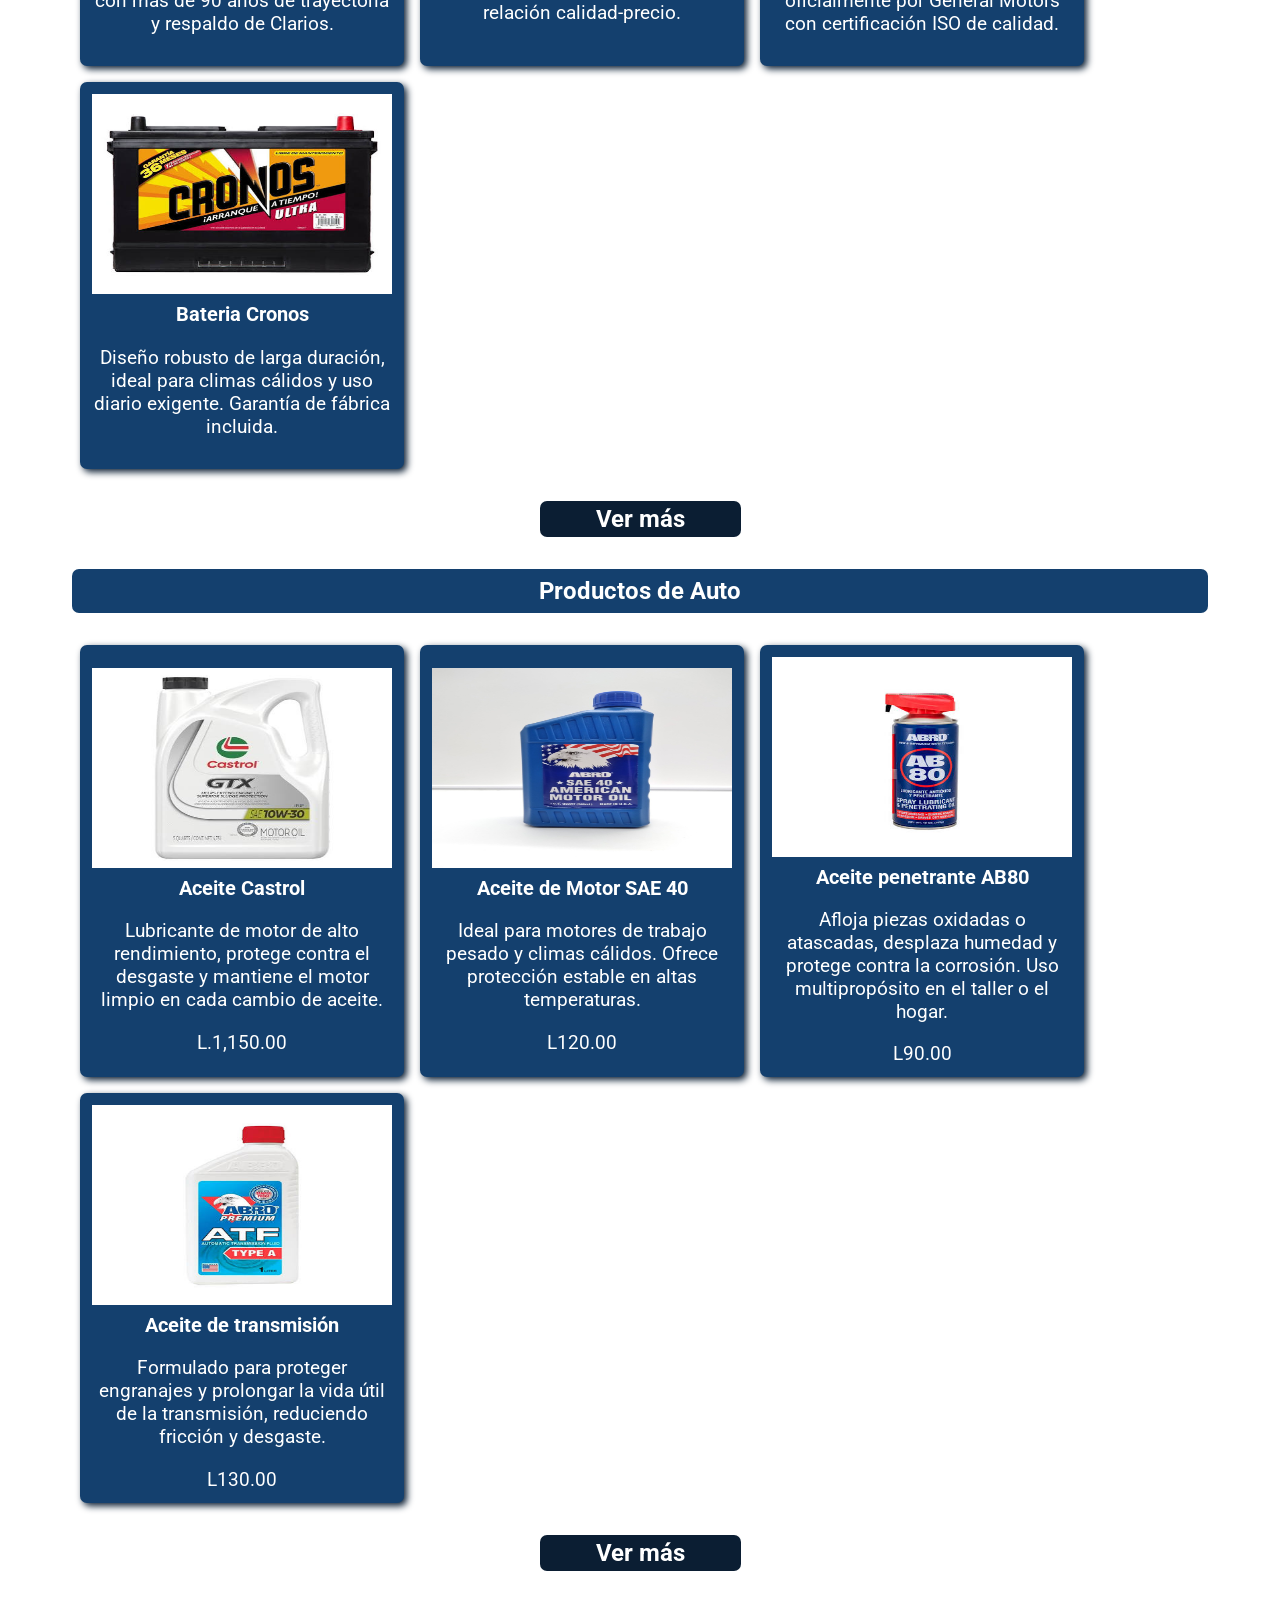
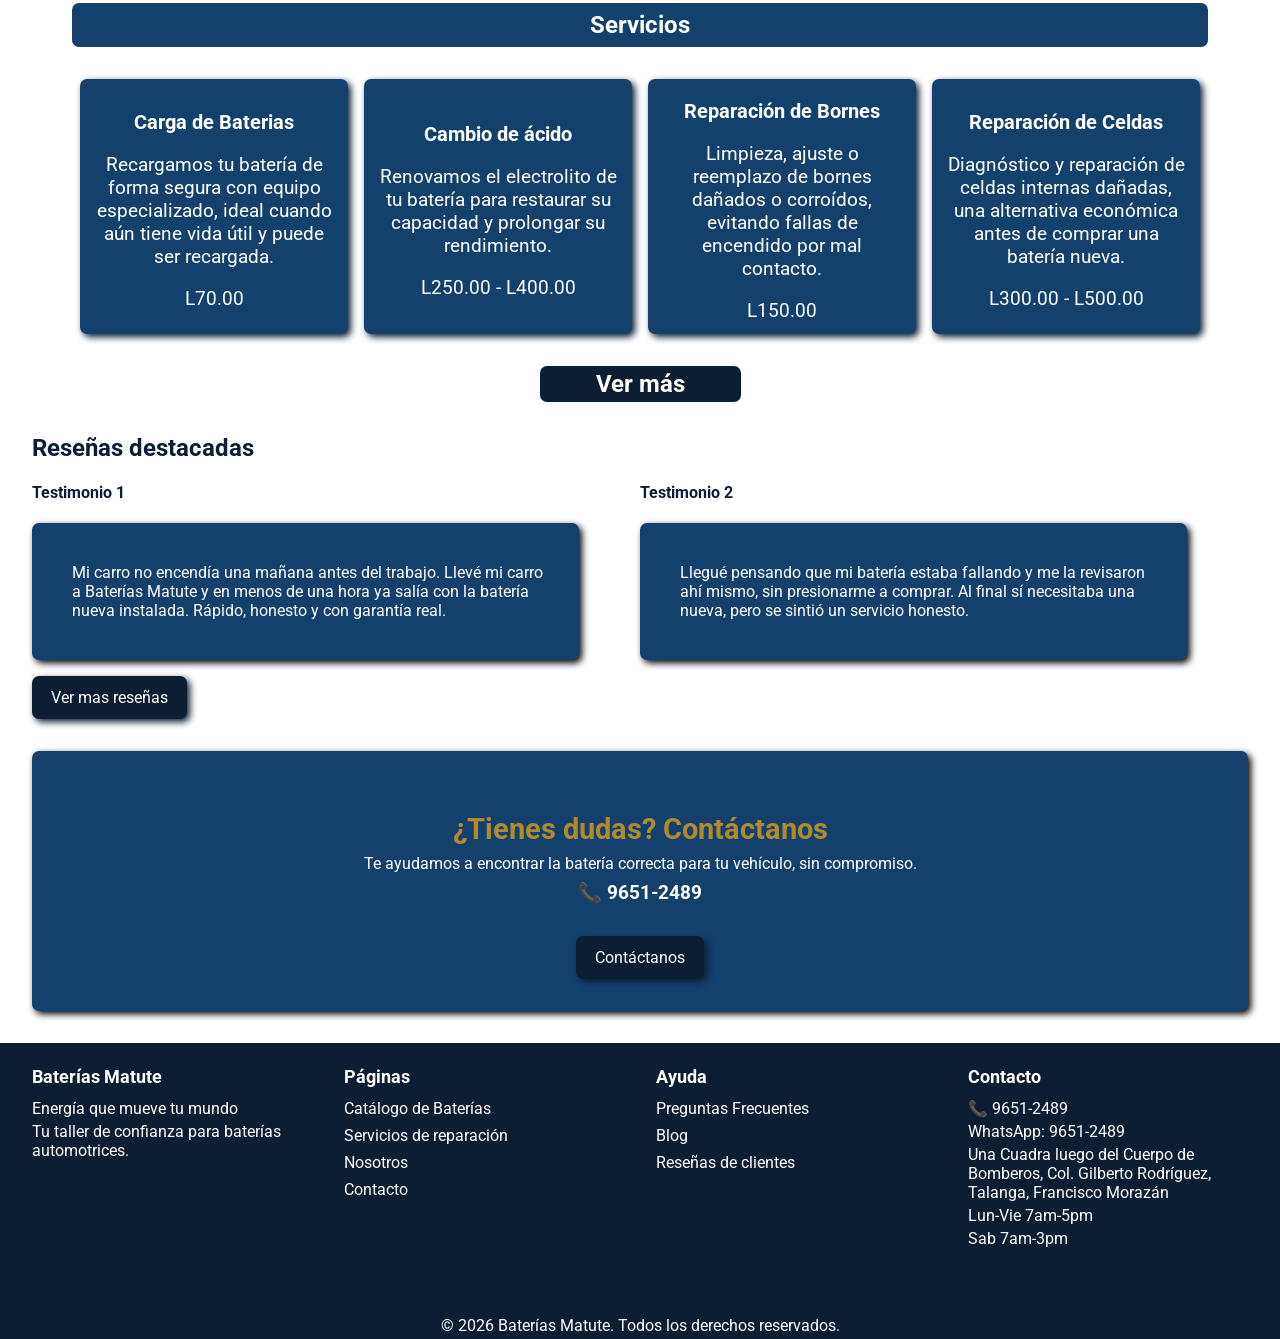
==== commit 3cf27e7e: "carga diagnostico y preguntas orden en menu" ====
--- a/ProyectoPortales/index.html
+++ b/ProyectoPortales/index.html
@@ -25,6 +25,7 @@
         </section>
         <nav>
             <ul>
+                <li><a href="index.html">Inicio</a></li>
                 <li><a href="">Catálogo de Baterias</a></li>
                 <li><a href="">Productos de auto</a></li>
                 <li><a href="">Servicios de reparación</a></li>
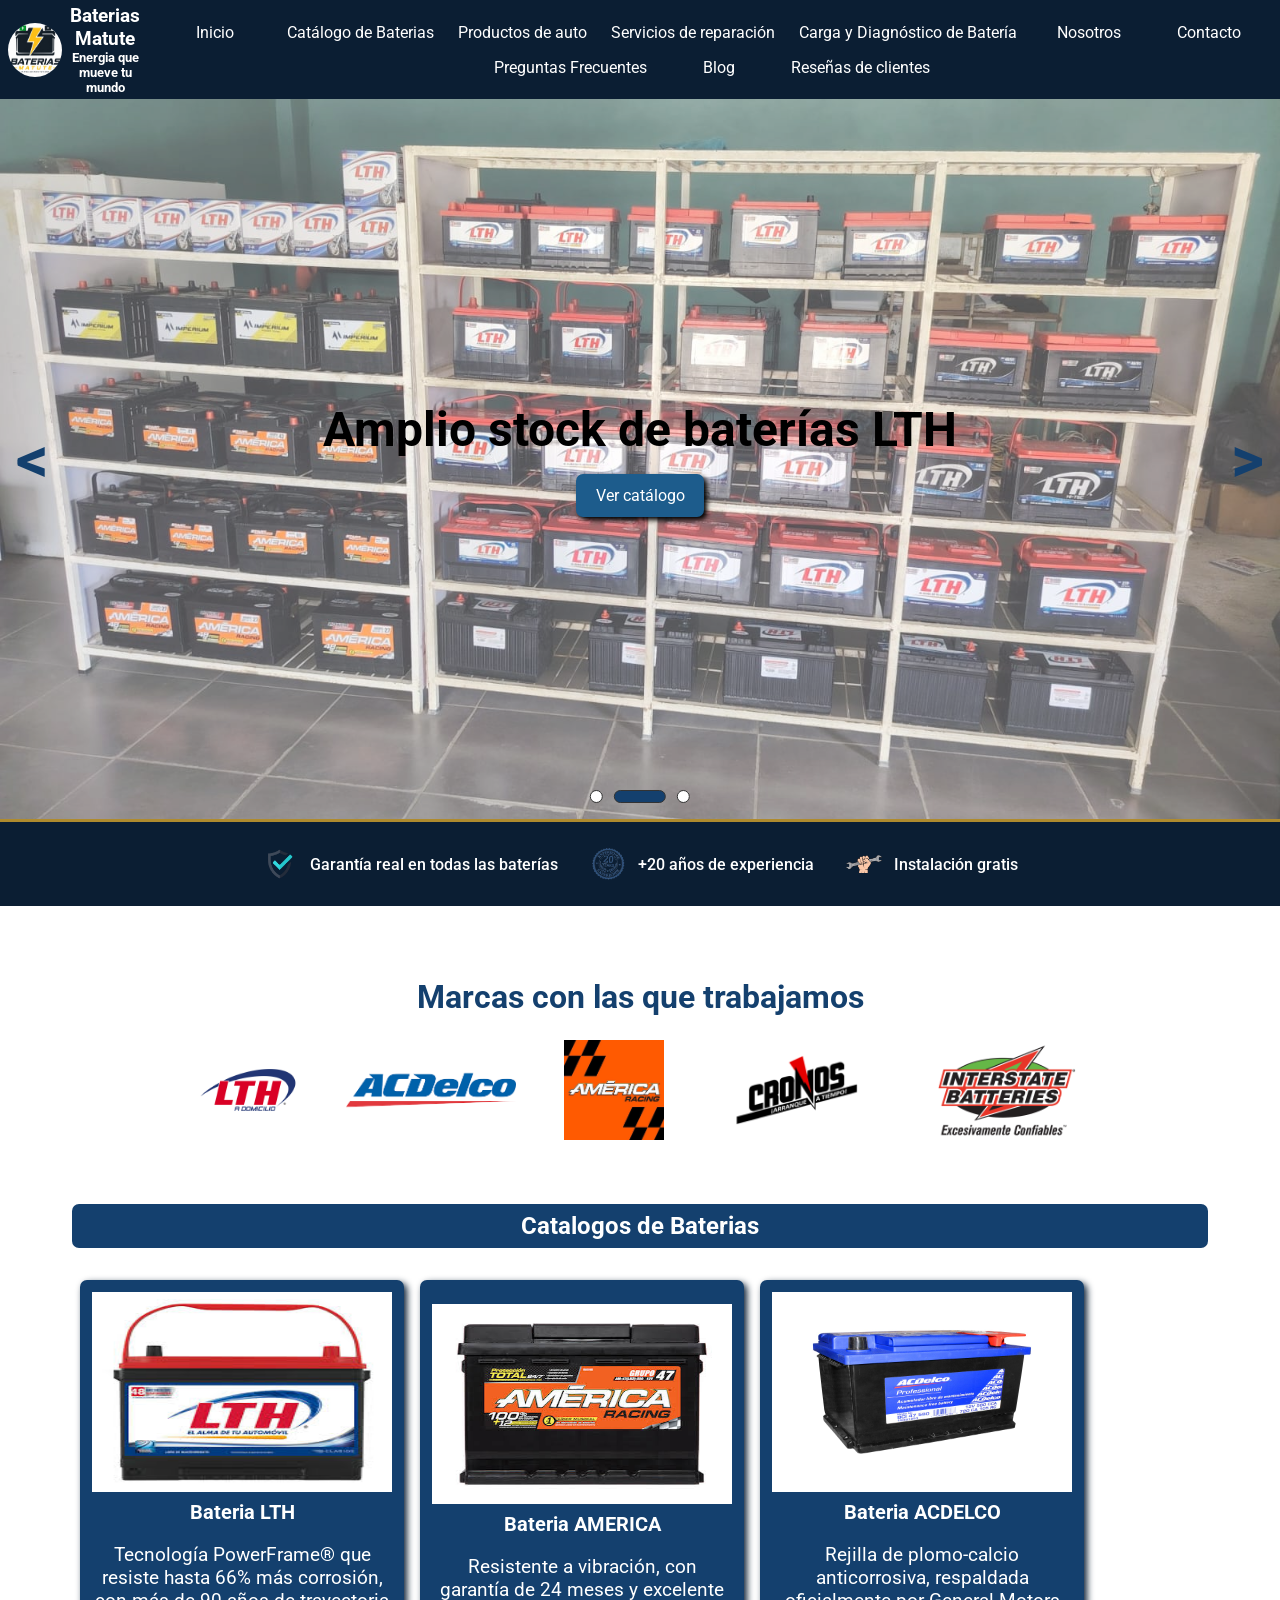
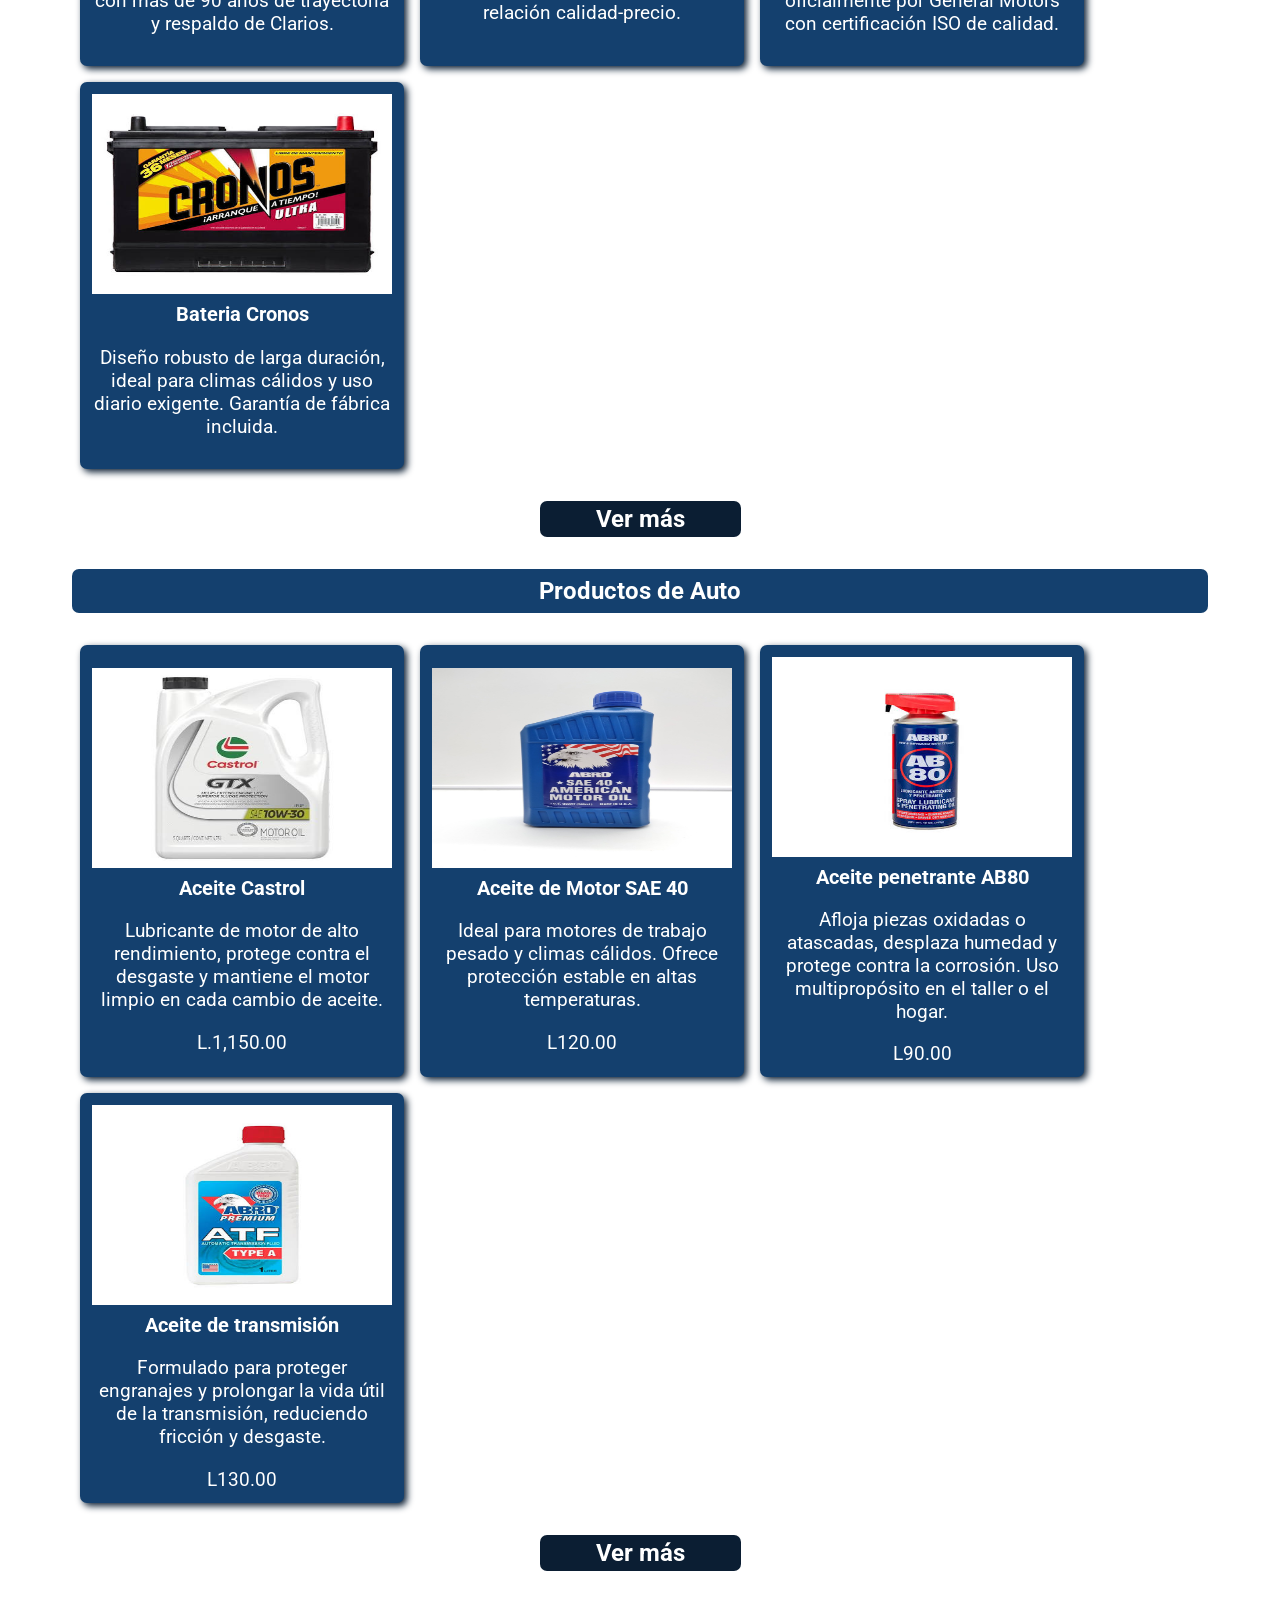
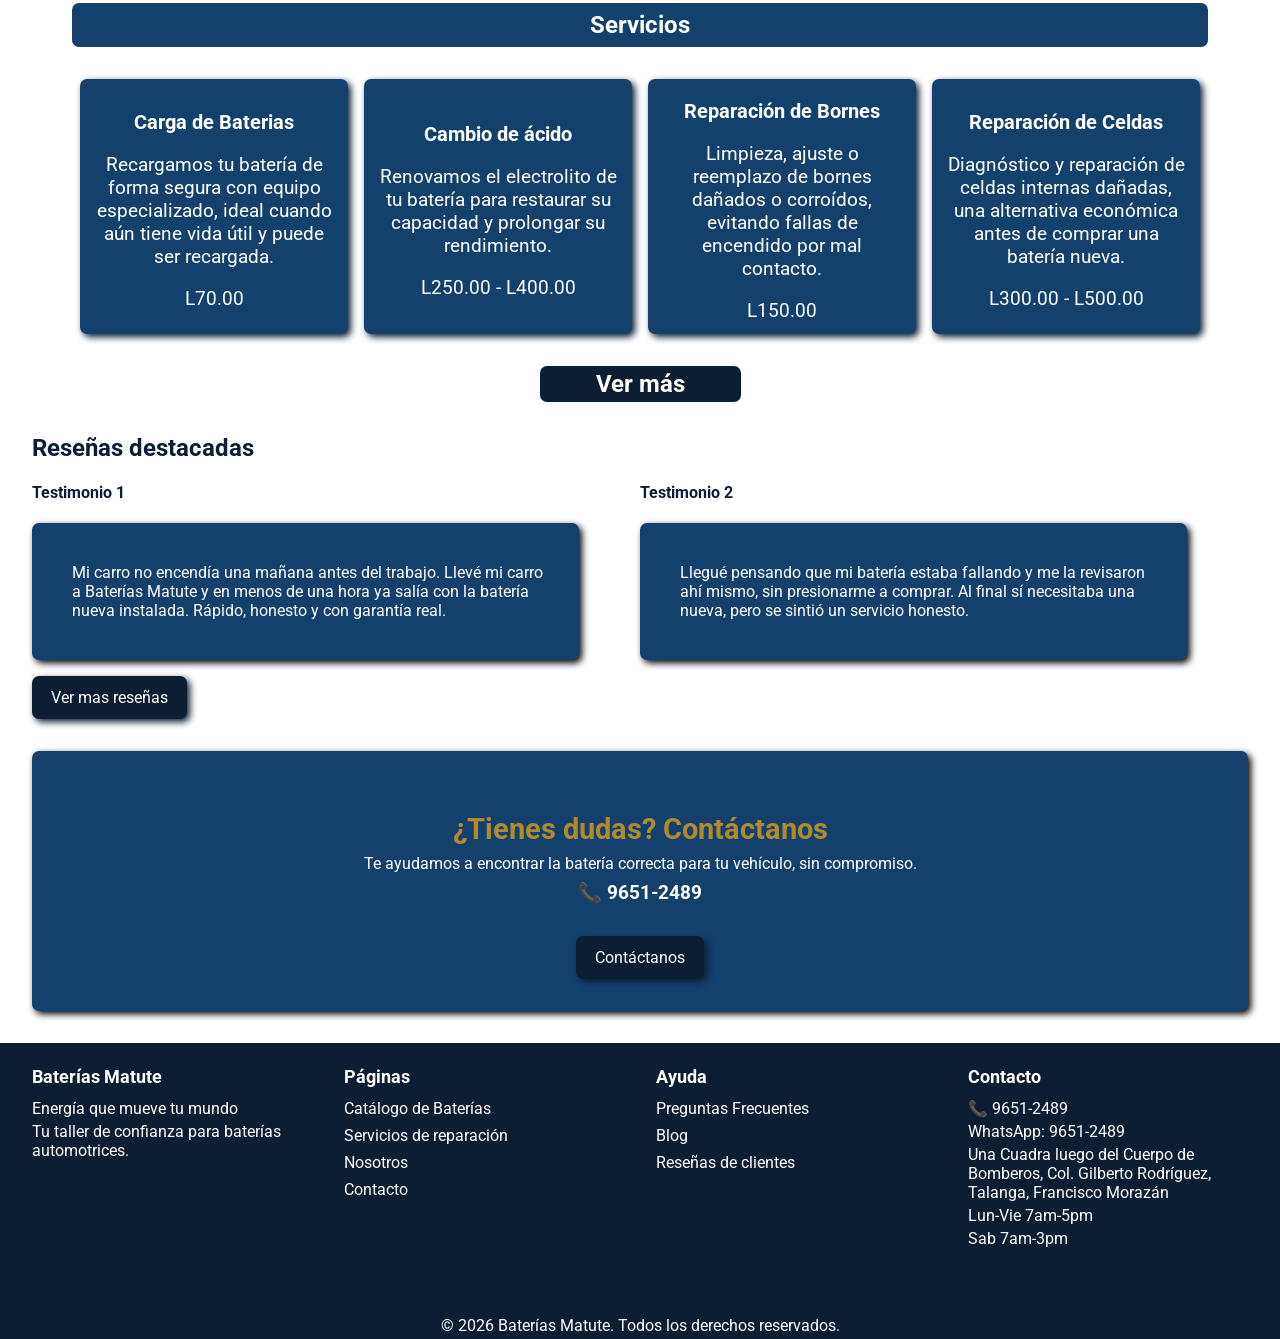
==== commit 97b62b44: "cambios en las imagenes" ====
--- a/ProyectoPortales/index.html
+++ b/ProyectoPortales/index.html
@@ -26,15 +26,15 @@
         <nav>
             <ul>
                 <li><a href="index.html">Inicio</a></li>
-                <li><a href="">Catálogo de Baterias</a></li>
-                <li><a href="">Productos de auto</a></li>
-                <li><a href="">Servicios de reparación</a></li>
+                <li><a href="baterias.html">Catálogo de Baterias</a></li>
+                <li><a href="autos.html">Productos de auto</a></li>
+                <li><a href="serviciosReparacion.html">Servicios de reparación</a></li>
                 <li><a href="cargaDiagnostico.html">Carga y Diagnóstico de Batería</a></li>
-                <li><a href="">Nosotros</a></li>
-                <li><a href="">Contacto</a></li>
+                <li><a href="nosotros.html">Nosotros</a></li>
+                <li><a href="contacto.html">Contacto</a></li>
                 <li><a href="preguntas.html">Preguntas Frecuentes</a></li>
                 <li><a href="blog.html">Blog</a></li>
-                <li><a href="">Reseñas de clientes</a></li>
+                <li><a href="testimonios.html">Reseñas de clientes</a></li>
             </ul>
         </nav>
 
@@ -45,9 +45,9 @@
                 <section class="hero-panel">
                     <section class="hero-background">
                         <picture>
-                            <source src="img/imgIndex/VentaBtaerias2.jpeg" media="(min-width:1025px)" />
-                            <source src="img/imgIndex/VentaBtaerias2.jpeg" media="(min-width:700px)" />
-                            <img src="img/imgIndex/VentaBtaerias2.jpeg" alt="Hero Panel Main Picture" />
+                            <source src="img/imgIndex/VentaBaterias.jpeg" media="(min-width:1025px)" />
+                            <source src="img/imgIndex/VentaBaterias.jpeg" media="(min-width:700px)" />
+                            <img src="img/imgIndex/VentaBaterias.jpeg" alt="Hero Panel Main Picture" />
                         </picture>
                     </section>
 
@@ -60,9 +60,9 @@
                 <section class="hero-panel">
                     <section class="hero-background">
                         <picture>
-                            <source src="img/imgIndex/BateriasVariedades.jpeg" media="(min-width:1025px)" />
-                            <source src="img/imgIndex/BateriasVariedades.jpeg" media="(min-width:700px)" />
-                            <img src="img/imgIndex/BateriasVariedades.jpeg" alt="Hero Panel Main Picture" />
+                            <source src="img/imgIndex/Establecimiento.jpeg" media="(min-width:1025px)" />
+                            <source src="img/imgIndex/Establecimiento.jpeg" media="(min-width:700px)" />
+                            <img src="img/imgIndex/Establecimiento.jpeg" alt="Hero Panel Main Picture" />
                         </picture>
                     </section>
                     <section class="hero-call-to-action">
@@ -401,18 +401,18 @@
                 <div class="col-12 col-m-6 col-l-3">
                     <h4>Páginas</h4>
                     <ul>
-                        <li><a href="">Catálogo de Baterías</a></li>
-                        <li><a href="">Servicios de reparación</a></li>
-                        <li><a href="">Nosotros</a></li>
-                        <li><a href="">Contacto</a></li>
+                        <li><a href="baterias.html">Catálogo de Baterías</a></li>
+                        <li><a href="serviciosReparacion.html">Servicios de reparación</a></li>
+                        <li><a href="nosotros.html">Nosotros</a></li>
+                        <li><a href="contacto.html">Contacto</a></li>
                     </ul>
                 </div>
                 <div class="col-12 col-m-6 col-l-3">
                     <h4>Ayuda</h4>
                     <ul>
-                        <li><a href="">Preguntas Frecuentes</a></li>
-                        <li><a href="">Blog</a></li>
-                        <li><a href="">Reseñas de clientes</a></li>
+                        <li><a href="preguntas.html">Preguntas Frecuentes</a></li>
+                        <li><a href="blog.html">Blog</a></li>
+                        <li><a href="testimonios.html">Reseñas de clientes</a></li>
                     </ul>
                 </div>
                 <div class="col-12 col-m-6 col-l-3">
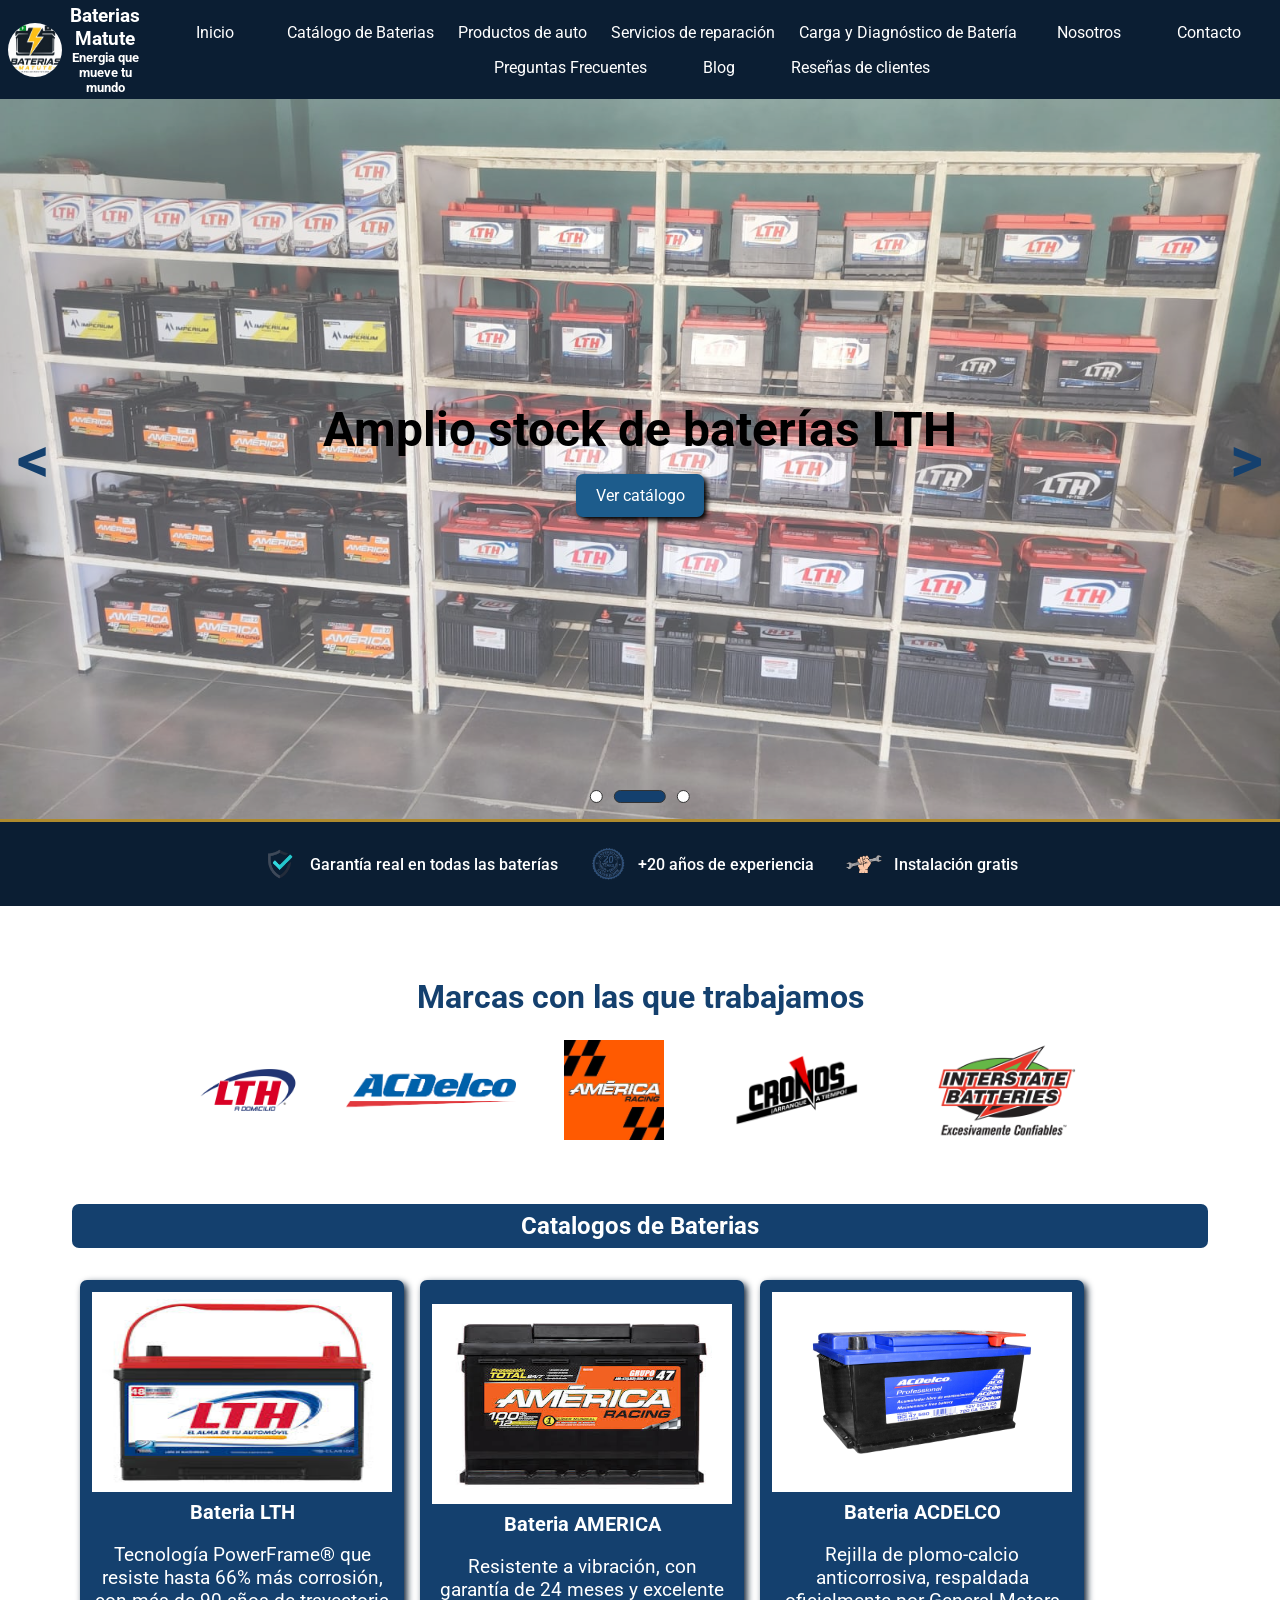
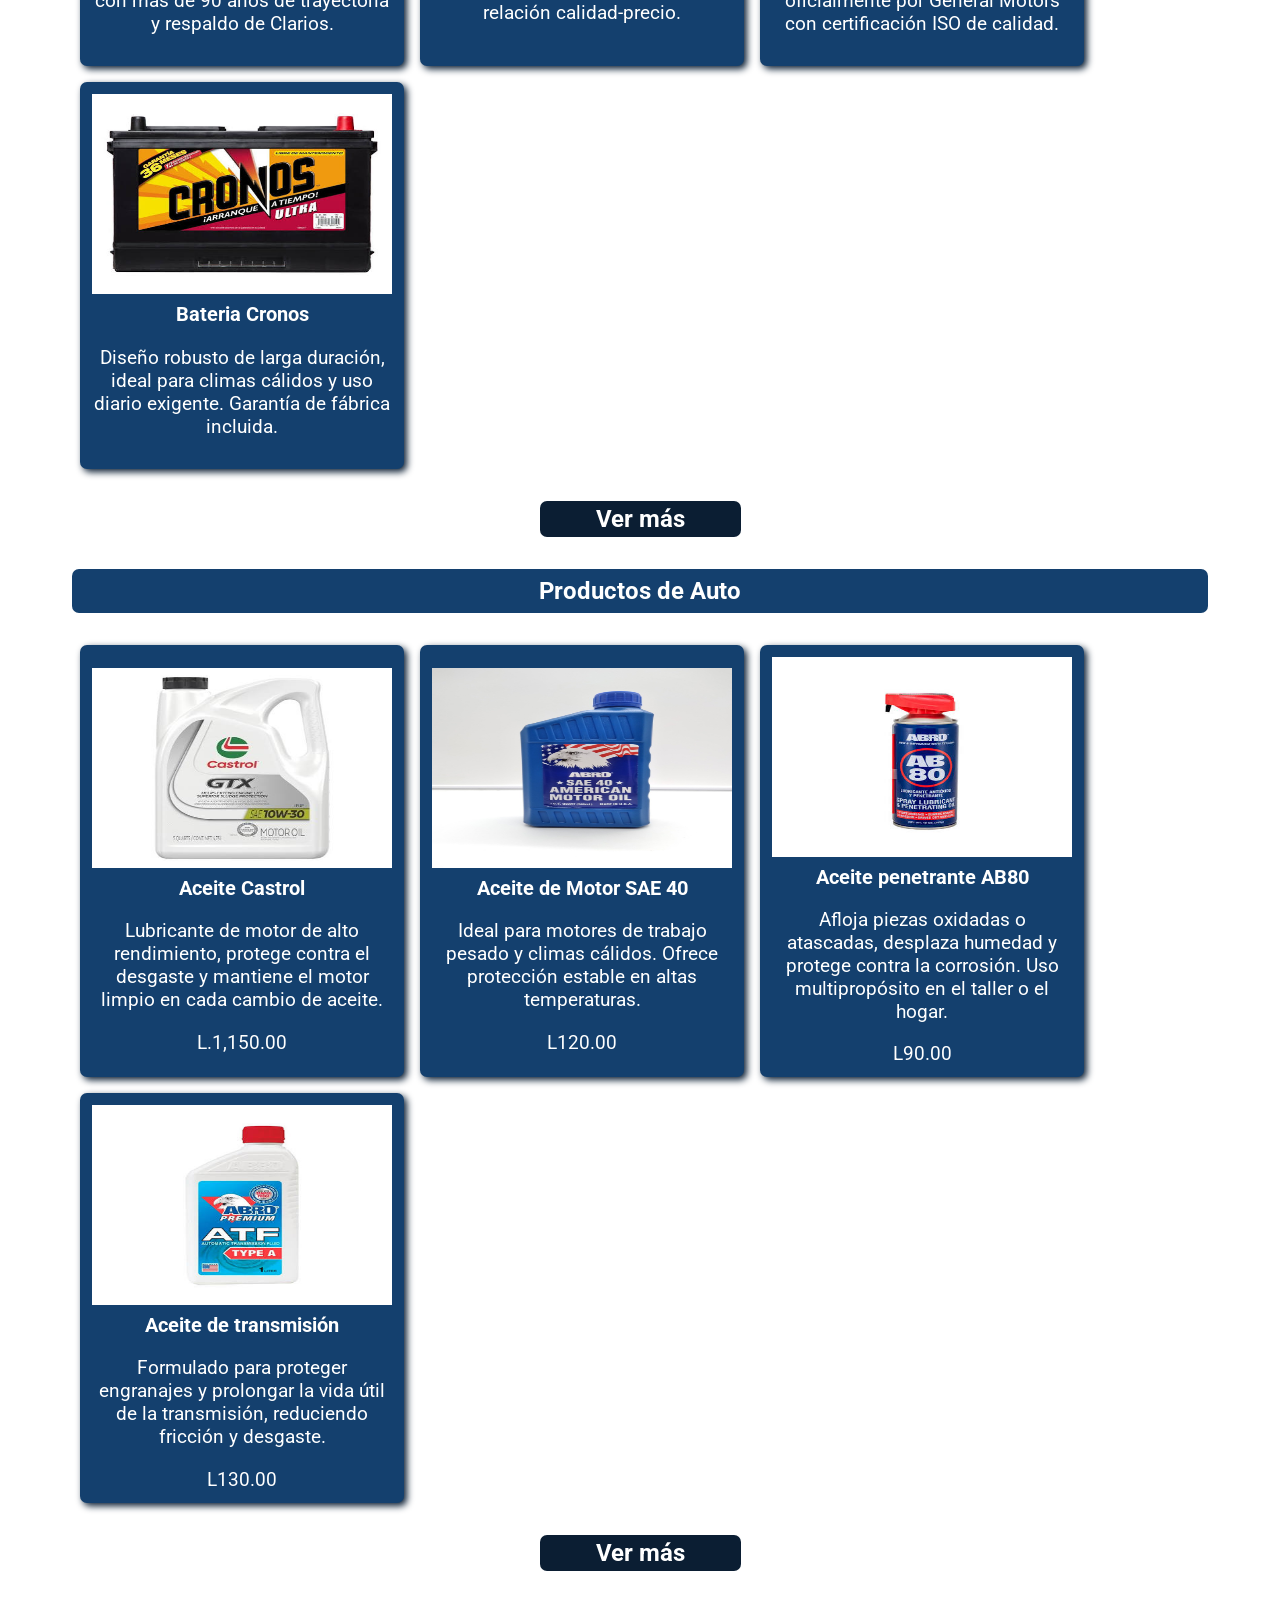
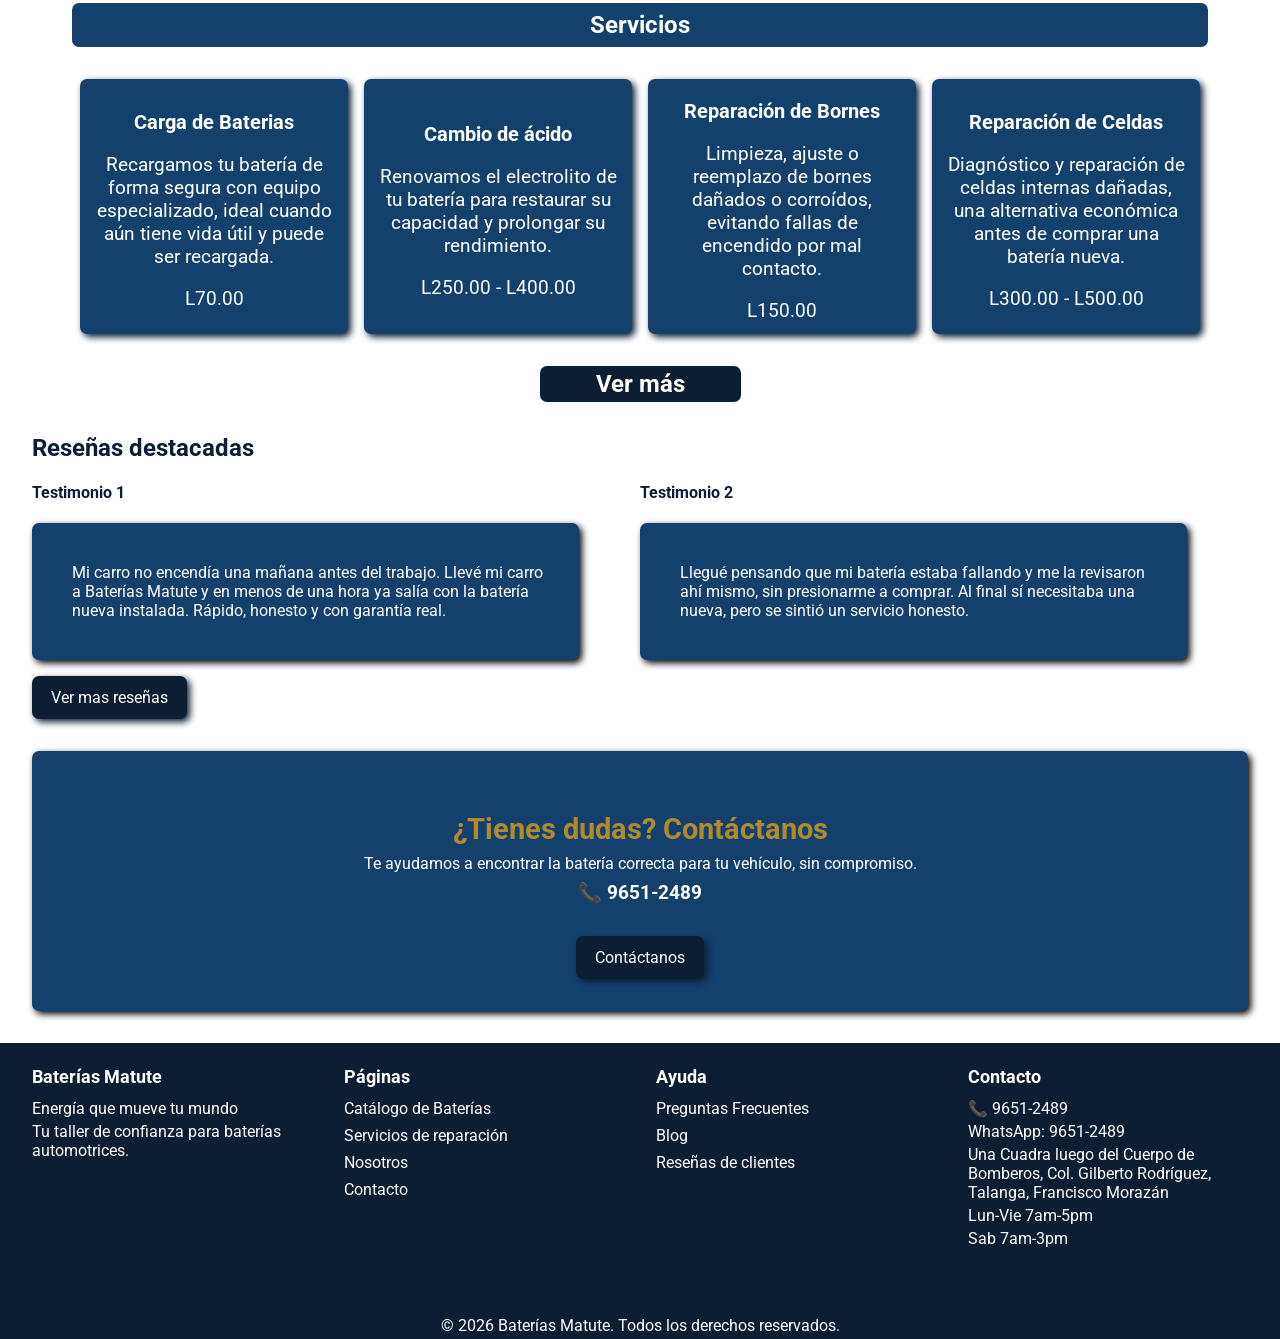
==== commit 2e275fc3: "creacion del hmb button" ====
--- a/ProyectoPortales/index.html
+++ b/ProyectoPortales/index.html
@@ -14,7 +14,11 @@
 <body>
 
     <header>
-
+        <section class = "hmb-button">
+            <div></div>
+            <div></div>
+            <div></div>
+        </section>
         <section class="brand-section">
             <img src="img/LogoBateriasMatute.jpeg" alt="brand-img">
 
@@ -23,7 +27,7 @@
                 <span>Energia que mueve tu mundo</span>
             </h1>
         </section>
-        <nav>
+        <nav class ="hidden">
             <ul>
                 <li><a href="index.html">Inicio</a></li>
                 <li><a href="baterias.html">Catálogo de Baterias</a></li>
--- a/ProyectoPortales/css/styleCaleb.css
+++ b/ProyectoPortales/css/styleCaleb.css
@@ -172,7 +172,7 @@
 
 .carusel{
     position: relative;
-    width: 100vw;
+    width: 100%;
     height: 80vh;
     overflow-x: hidden;
 }
@@ -192,7 +192,7 @@
     display:flex;
     justify-content: center;
     align-items: center;
-    padding:1rem;
+    padding: 1rem;
     background-color: transparent ;
     color: #14406E;
     position: absolute;
@@ -202,10 +202,10 @@
     font-weight: bolder;
 }
 .carusel .carusel-btn.carusel-btn-left {
-    left:0px;
+    left:1px;
 }
 .carusel .carusel-btn.carusel-btn-right {
-    right:0px;
+    right:1px;
 }
 
 .carusel .carusel-indexed-btns {
@@ -248,6 +248,37 @@
     }
 }
 
+header .hmb-button {
+    position:absolute;
+    top: 1rem;
+    left: 1rem;
+    width: 64px;
+    height: 64px;
+    display: flex;
+    flex-direction: column;
+    justify-content: center;
+    align-items: center;
+    gap:0.5rem;
+    cursor:pointer;
+}
+header .hmb-button div {
+    width: 3rem;
+    height:5px;
+    background-color: #eee;
+    border-radius: 3px;
+}
+@media (min-width:720px) {
+    header .hmb-button{
+        display: none;
+    }
+    header nav.hidden {
+        display:block;
+    }
+}
+
+.hidden {
+    display:none;
+}
 
 .trust-bar {
     display: flex;
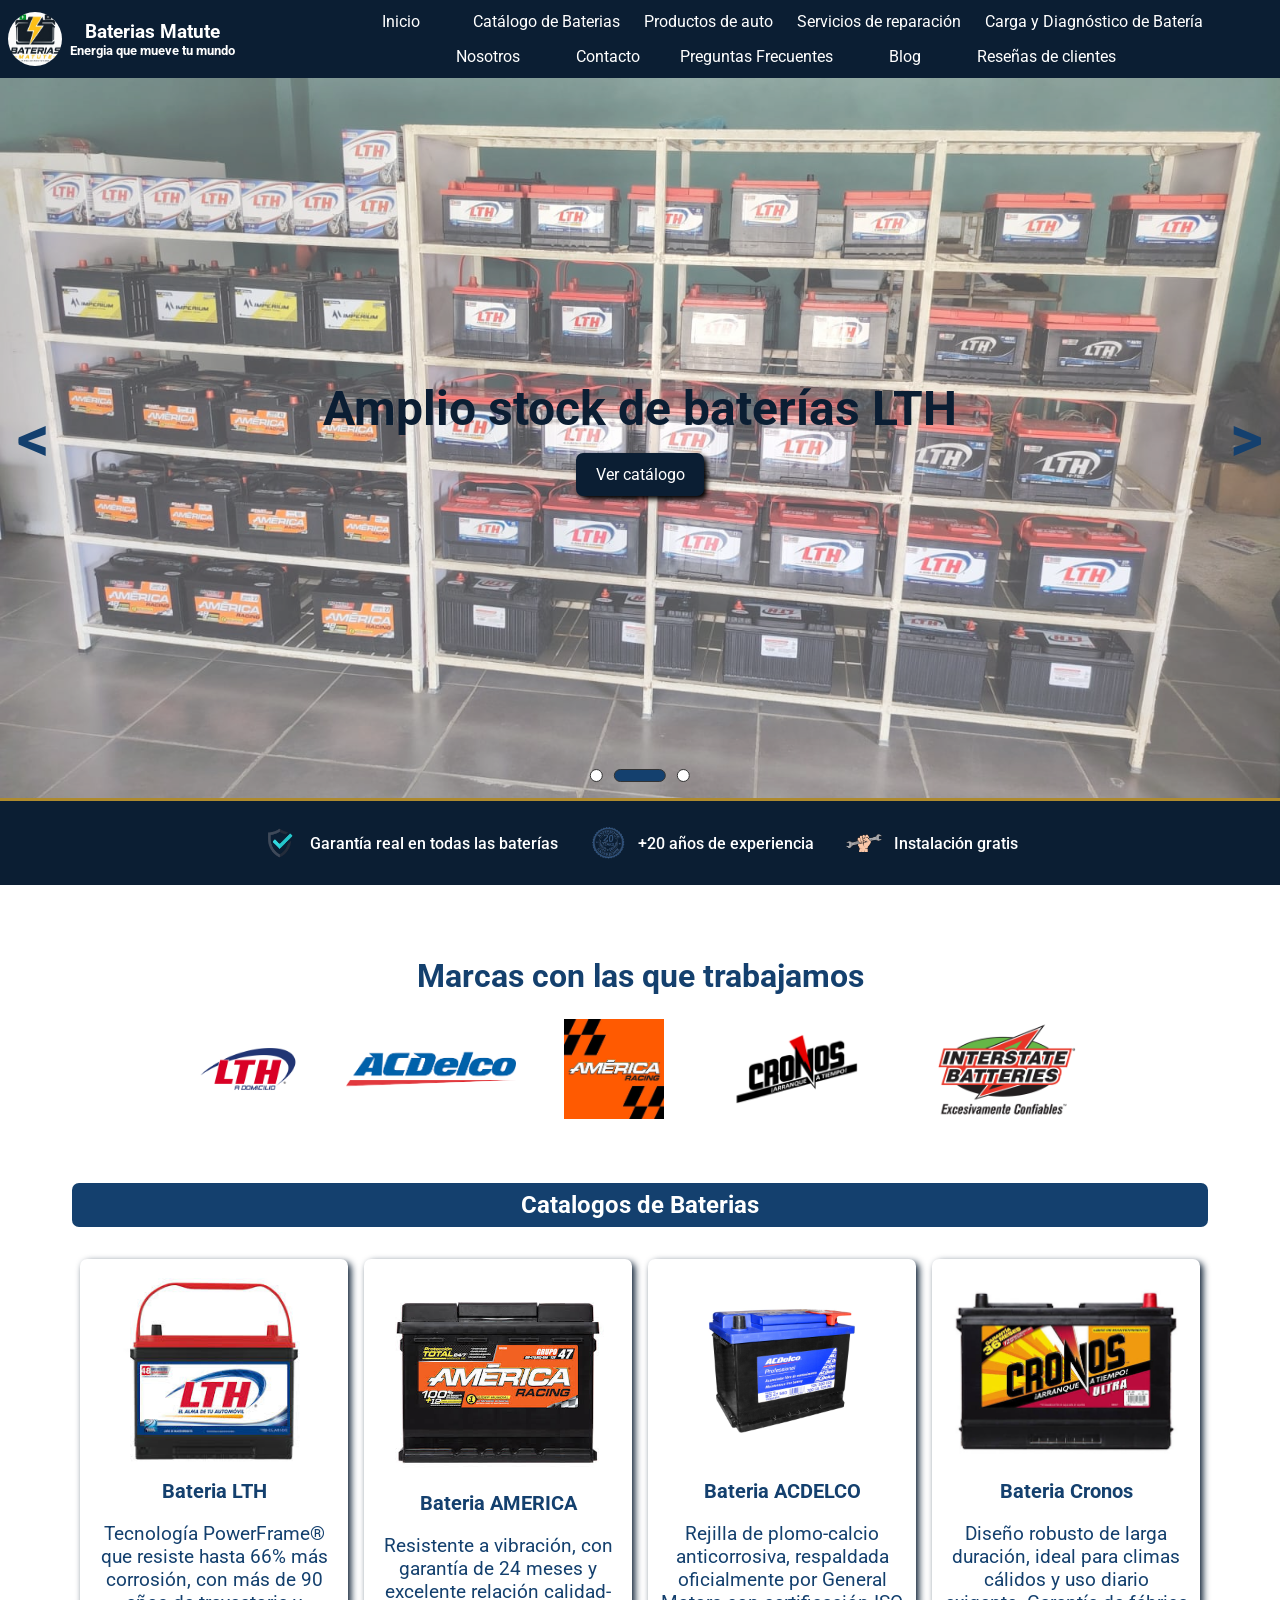
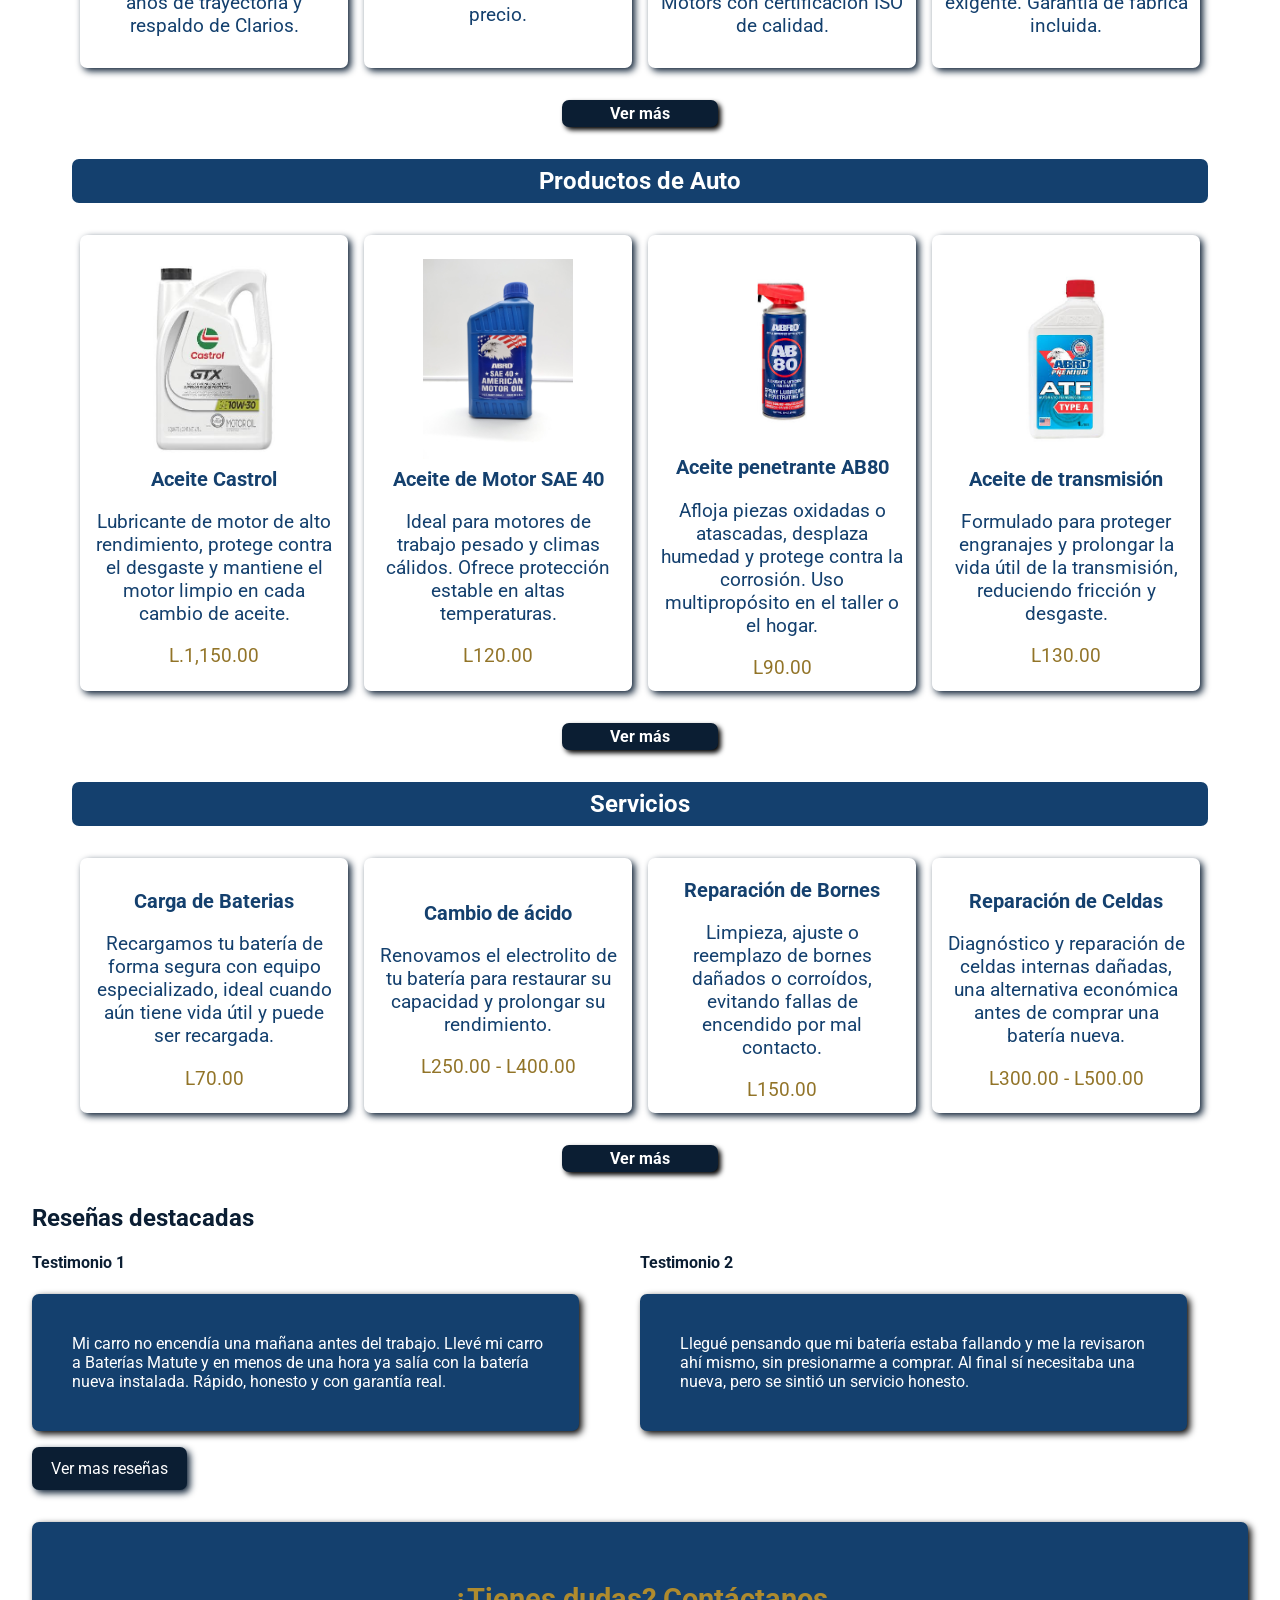
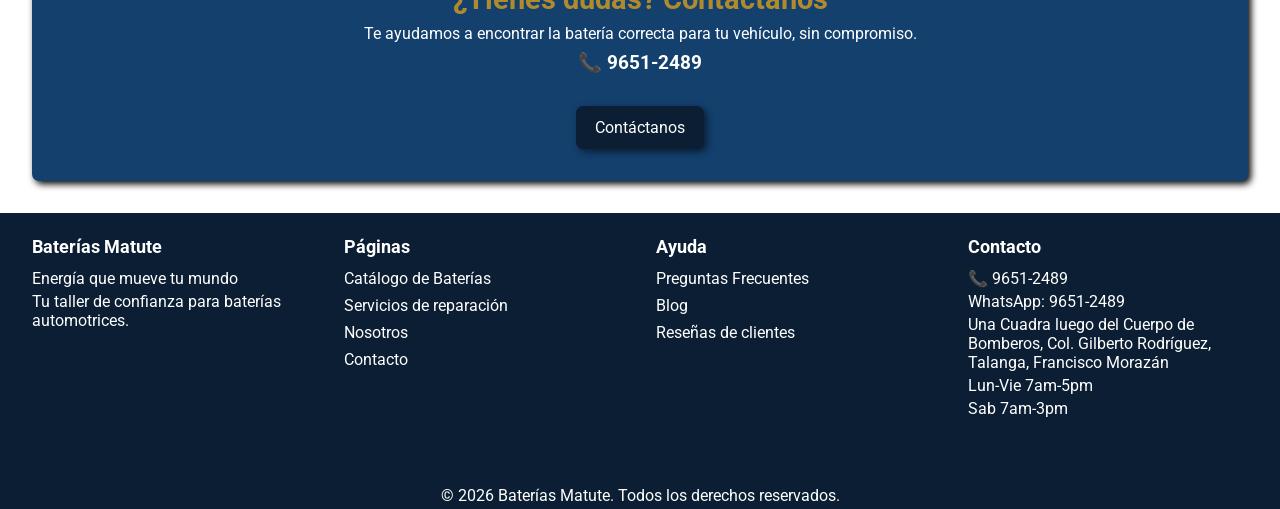
==== commit ce6f220f: "arreglos de inicio y nosotros" ====
--- a/ProyectoPortales/index.html
+++ b/ProyectoPortales/index.html
@@ -186,7 +186,7 @@
                     </div>
                 </div>
             </section>
-            <h3 class="ver"><a href="#">Ver más</a></h3>
+            <h3 class="ver"><a href="baterias.html">Ver más</a></h3>
         </section>
 
         <section class="contenido">
@@ -267,7 +267,7 @@
                     </div>
                 </div>
             </section>
-            <h3 class="ver"><a href="#">Ver más</a></h3>
+            <h3 class="ver"><a href="autos.html">Ver más</a></h3>
         </section>
 
         <section class="contenido">
@@ -343,7 +343,7 @@
                     </div>
                 </div>
             </section>
-            <h3 class="ver"><a href="#">Ver más</a></h3>
+            <h3 class="ver"><a href="serviciosReparacion.html">Ver más</a></h3>
         </section>
 
         <section class="contenido2">
@@ -379,7 +379,7 @@
                 </div>
             </div>
             <div class="saber">
-                <a href="">Ver mas reseñas</a>
+                <a href="testimonios.html">Ver mas reseñas</a>
             </div>
         </section>
 
@@ -389,7 +389,7 @@
                 <p>Te ayudamos a encontrar la batería correcta para tu vehículo, sin compromiso.</p>
                 <p class="datos_contacto">📞 9651-2489</p>
                 <div class="saber">
-                    <a href="">Contáctanos</a>
+                    <a href="contacto.html">Contáctanos</a>
                 </div>
             </section>
         </section>
--- a/ProyectoPortales/css/styleCaleb.css
+++ b/ProyectoPortales/css/styleCaleb.css
@@ -87,7 +87,7 @@
 }
 
 header nav ul li a:hover { 
-    background-color: #444;
+    background-color: #14406E;
 }
 
 
@@ -131,11 +131,11 @@
 .hero-panel .hero-call-to-action h2 {
     font-size: 2rem;
     margin: 0;
-    color: #000;
+    color: #0B1E33;
 }
 
 .hero-panel .hero-call-to-action .btn-cta{
-    background-color: #1D5C8C;
+    background-color: #0B1E33;
     color: #fff;
     text-decoration: none;
     padding: 0.75rem 1.2rem;
@@ -155,19 +155,23 @@
     header {
         flex-direction: row;
         align-items: center;
+        justify-content: flex-start;
+        gap: 3rem;
     }
     header .brand-section{
-        width: 280px;
+        width: auto;
         flex-direction: row;
         justify-content: start;
     }
+    header .brand-section h1 {
+        white-space: nowrap;
+    }
     .hero-panel .hero-call-to-action {
         width: 700px;
     }
     .hero-panel .hero-call-to-action h2 {
         font-size: 3rem;
     }
-    
 }
 
 .carusel{
@@ -374,11 +378,13 @@
     width: fit-content;
     margin: 1rem auto 0 auto;
     text-align: center;
-    font-size: 1.5rem;
+    font-size: 1rem;
     border-radius: 7px;
     background-color: #0B1E33;
     color: #ffffff;
-    padding: 0.25rem 3.5rem;
+    padding: 0.25rem 3rem;
+    box-shadow: 3px 3px 5px #000;
+
 }
 
 @media (min-width: 720px) {
@@ -411,12 +417,16 @@
     align-items: center;
     text-align: center;
     padding: 0.75rem;
-    color: #ffffff;
+    color: #14406E;
     font-size: 1.2rem;
-    background-color: #14406E;
+    background-color: #fff;
     border-radius: 7px;
     overflow: hidden;
     box-shadow: 3px 3px 7px #0B1E33;
+    height: 100%;
+    width: 100%;
+    display: flex;
+    flex-direction: column;
 }
 
 .Targetas_cuadricula .row > div {
@@ -424,7 +434,17 @@
     margin-bottom: 1rem;
 }
 
-.Targeta{
+.contenido .Targetas_cuadricula .Targetanosotros{
+    justify-content: center;
+    align-items: center;
+    text-align: center;
+    padding: 0.75rem;
+    color: #fff;
+    font-size: 1.2rem;
+    background-color: #14406E;
+    border-radius: 7px;
+    overflow: hidden;
+    box-shadow: 3px 3px 7px #0B1E33;
     height: 100%;
     width: 100%;
     display: flex;
@@ -432,17 +452,25 @@
 }
 
 
+
 .Targeta-header img {
-    width: 300px;
+    width: 100%;
+    max-width: 100%;
     height: 200px;
     display: block;
     overflow: hidden;
+    object-fit: contain;
+    background-color: #ffffff;
 }
 
 .Targeta-header-label {
     font-size: 1.25rem;
     font-weight: bold;
     margin-top: 0.5rem;
+}
+
+.Targeta-footer-price{
+    color: #927428;
 }
 
 .grid {
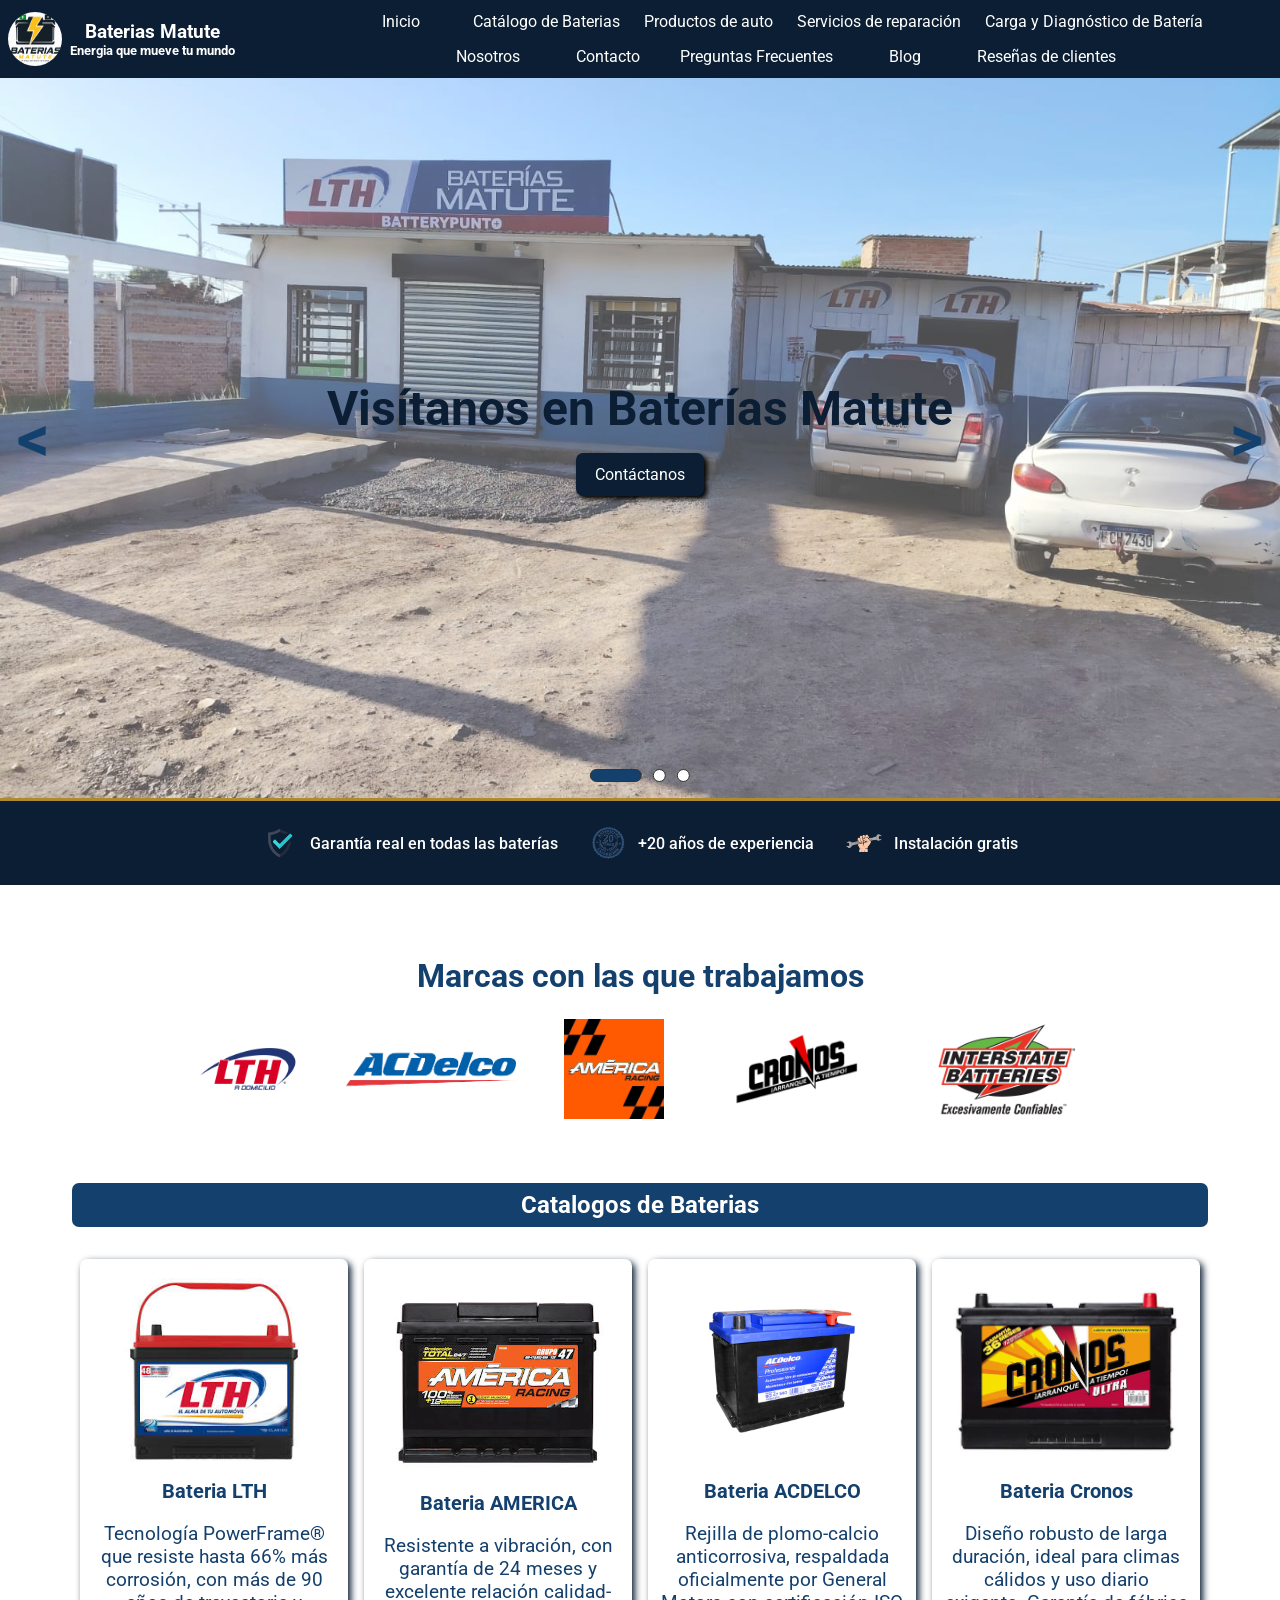
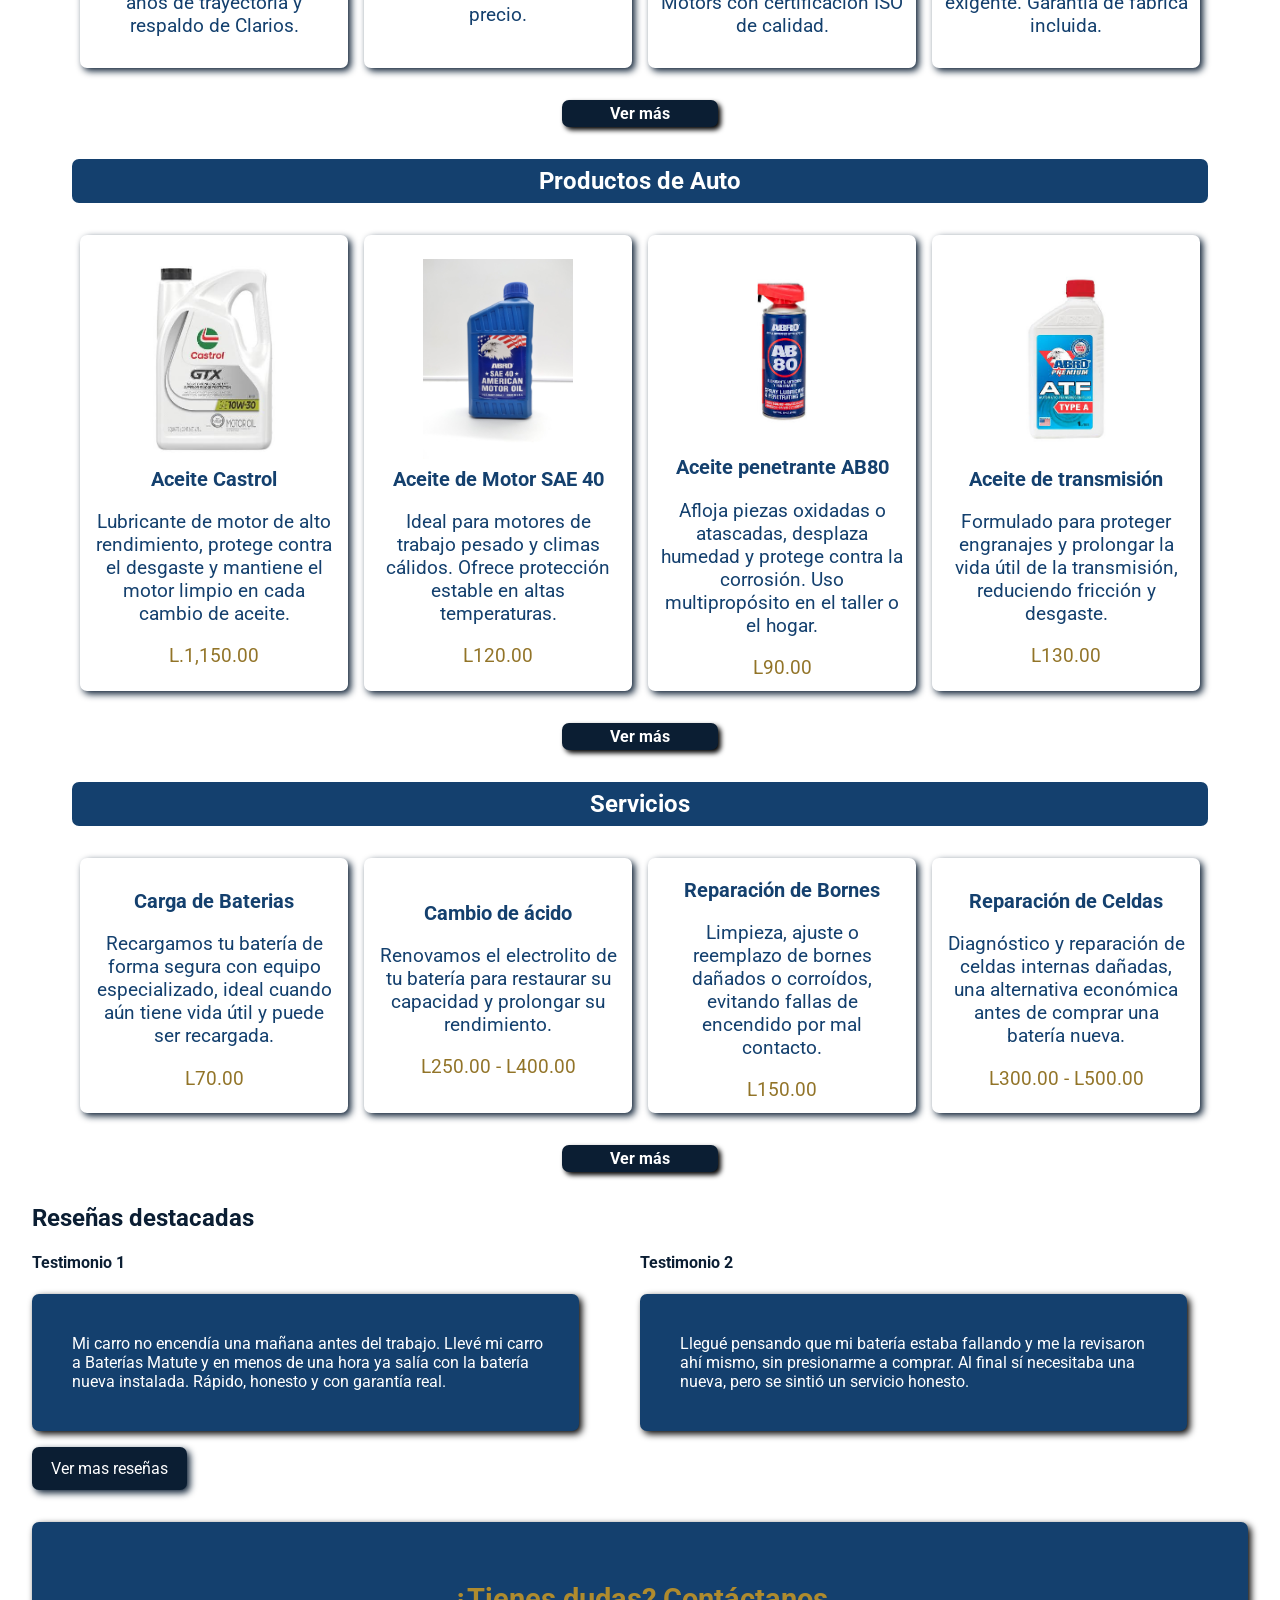
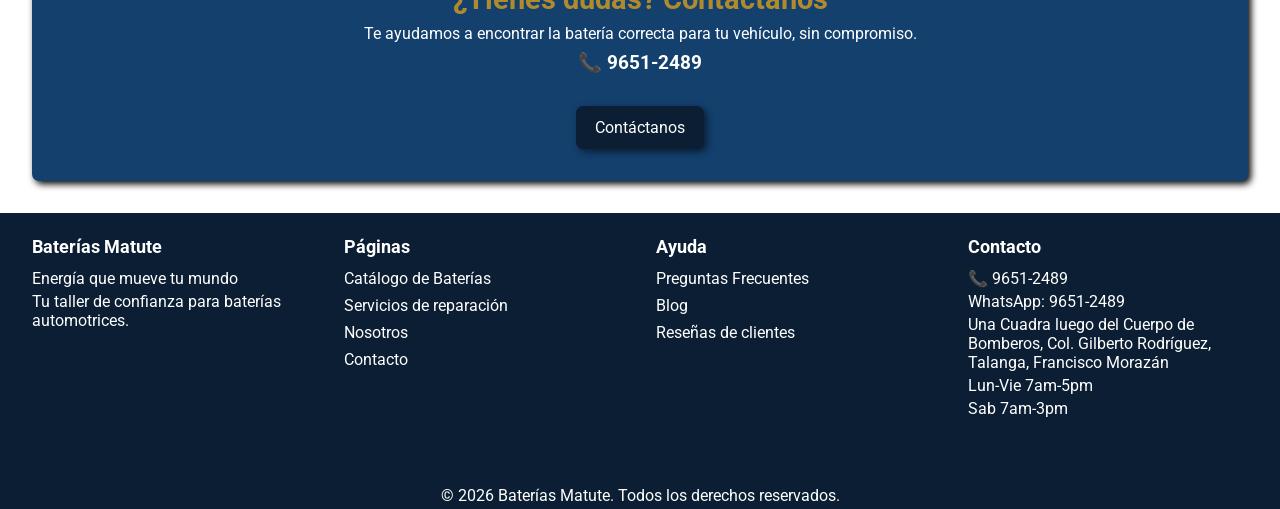
==== commit ef0c72e8: "agregacion class hidden para hmb" ====
--- a/ProyectoPortales/index.html
+++ b/ProyectoPortales/index.html
@@ -31,7 +31,7 @@
             <ul>
                 <li><a href="index.html">Inicio</a></li>
                 <li><a href="baterias.html">Catálogo de Baterias</a></li>
-                <li><a href="autos.html">Productos de auto</a></li>
+                <li><a href="ProductosAuto.html">Productos de auto</a></li>
                 <li><a href="serviciosReparacion.html">Servicios de reparación</a></li>
                 <li><a href="cargaDiagnostico.html">Carga y Diagnóstico de Batería</a></li>
                 <li><a href="nosotros.html">Nosotros</a></li>
--- a/ProyectoPortales/css/styleCaleb.css
+++ b/ProyectoPortales/css/styleCaleb.css
@@ -178,19 +178,21 @@
     position: relative;
     width: 100%;
     height: 80vh;
-    overflow-x: hidden;
+    overflow: hidden;
 }
 
 .carusel .carusel-trail{
     display: flex;
     flex-direction: row;
-    transition: transform 1s ease;
+    width: 100%;
+    transition: transform 3s ease;
 }
 
 .carusel .carusel-trail> section{ 
-    flex-shrink: 0;
-    width: 100vw;
-}
+    flex: 0 0 100%;
+    width: 100%;
+}
+
 
 .carusel .carusel-btn {
     display:flex;
@@ -252,6 +254,10 @@
     }
 }
 
+.hidden {
+    display:none;
+}
+
 header .hmb-button {
     position:absolute;
     top: 1rem;
@@ -280,9 +286,7 @@
     }
 }
 
-.hidden {
-    display:none;
-}
+
 
 .trust-bar {
     display: flex;
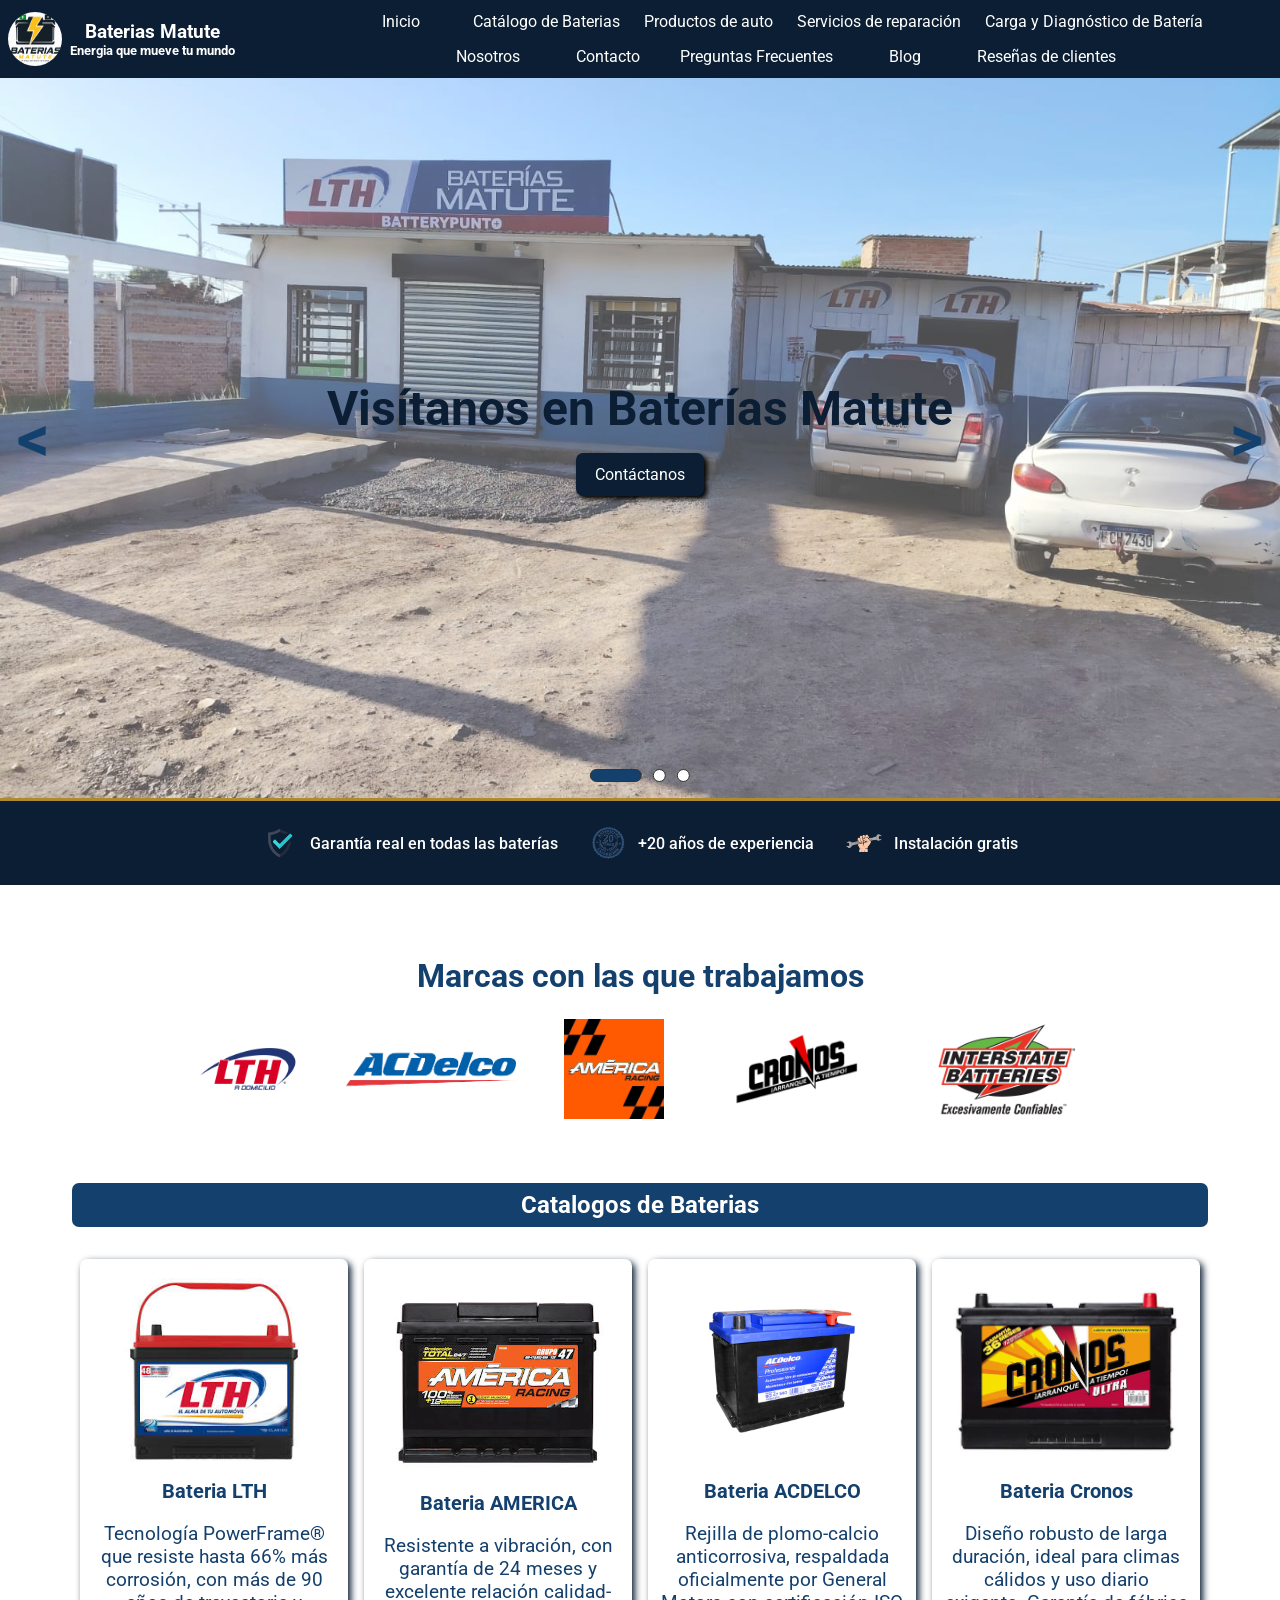
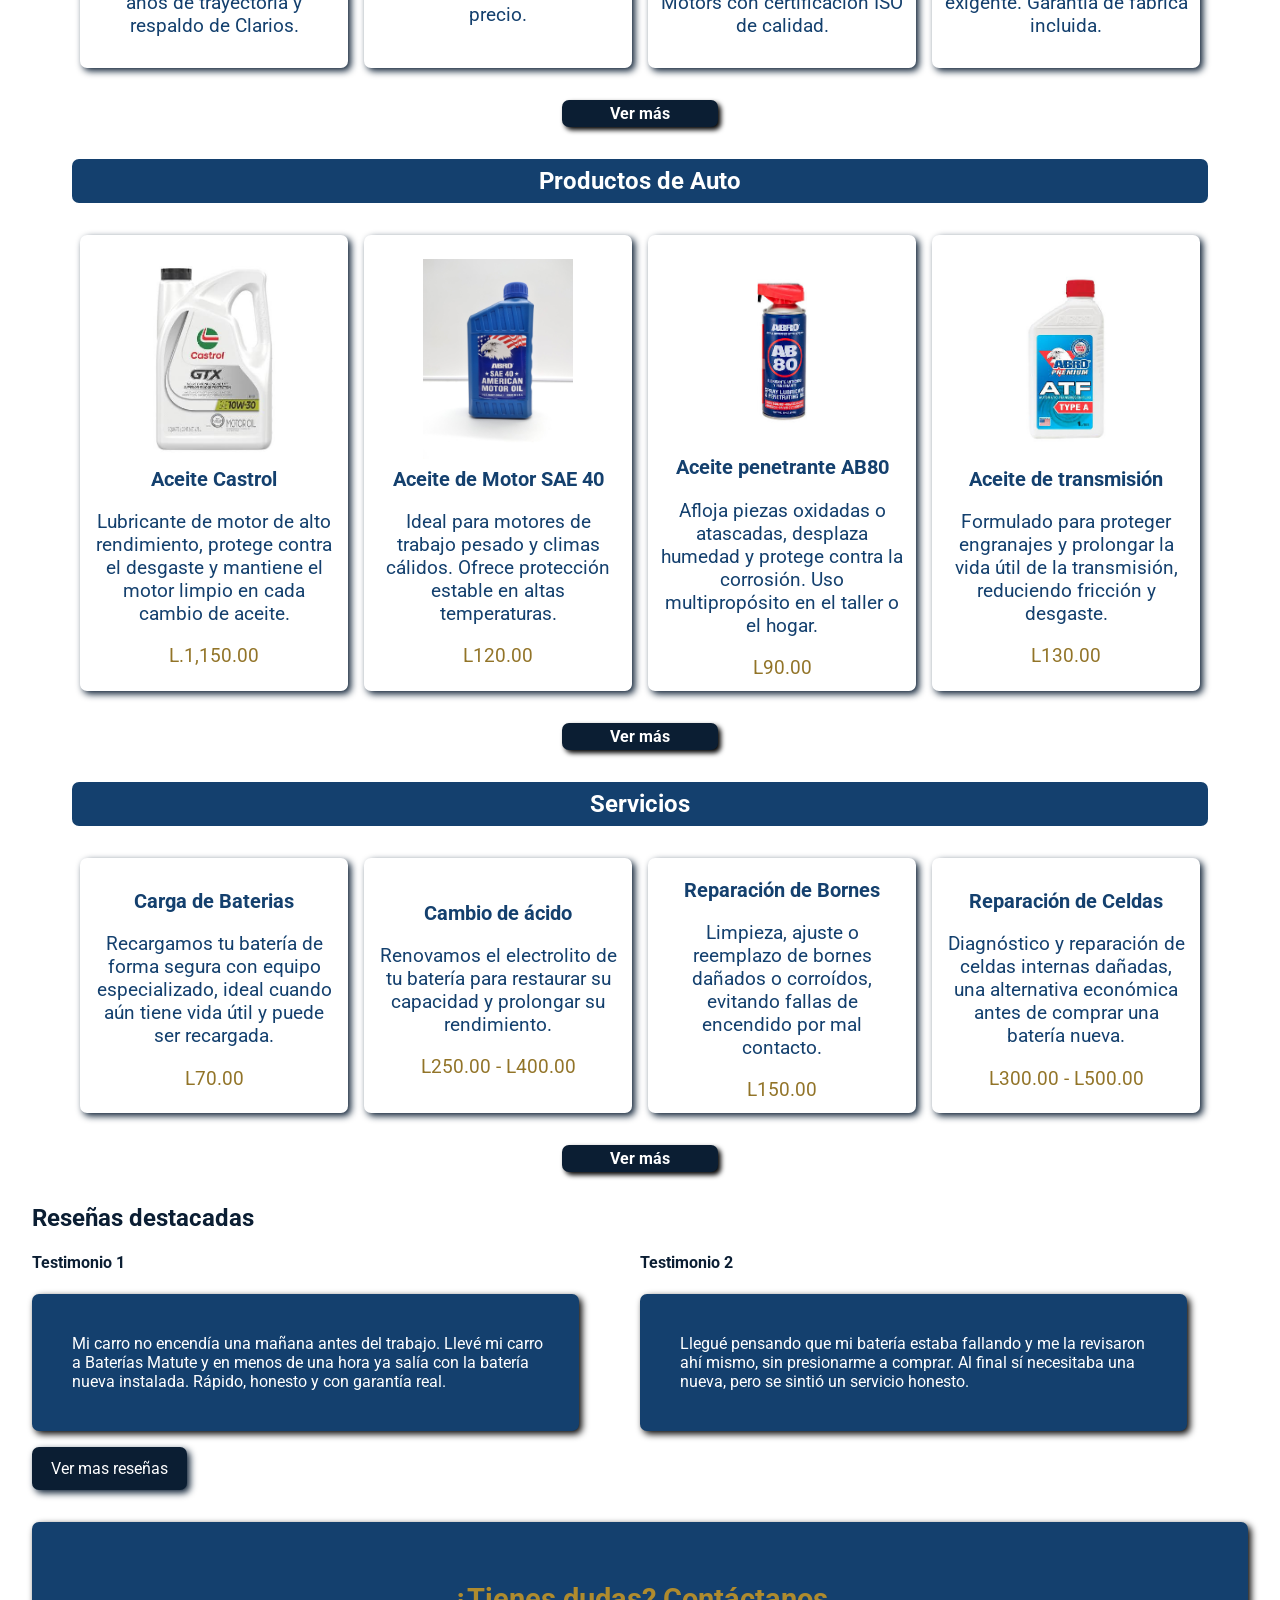
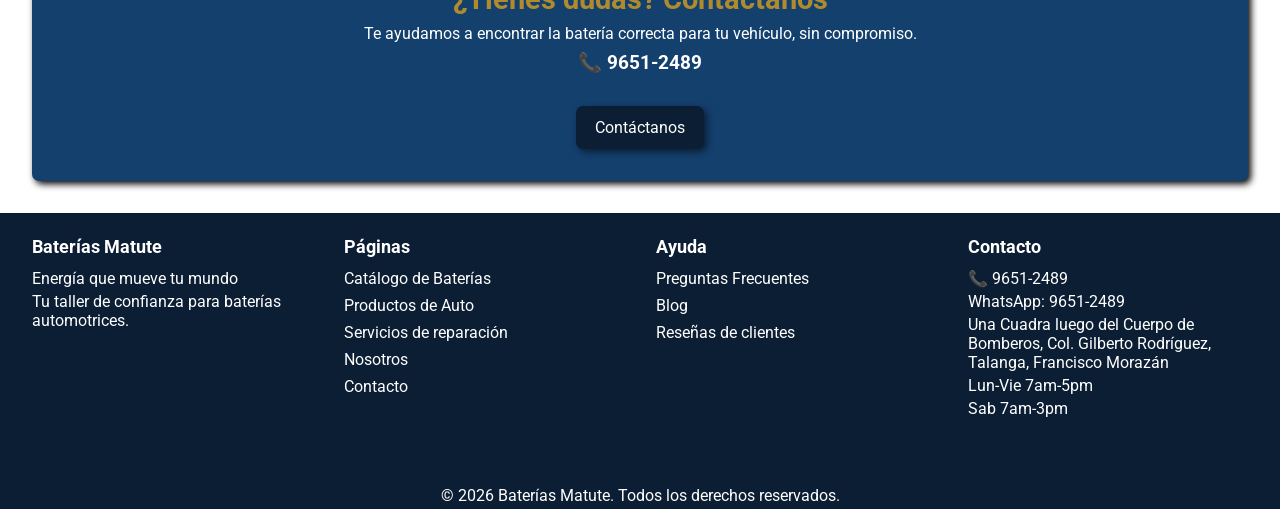
==== commit ceaa1687: "agregue el css al general" ====
--- a/ProyectoPortales/index.html
+++ b/ProyectoPortales/index.html
@@ -6,7 +6,7 @@
     <title>Baterias Matute Matute</title>
     <meta name="description" content="">
     <meta name="viewport" content="width=device-width, initial-scale=1">
-    <link rel="stylesheet" href="css/styleCaleb.css">
+    <link rel="stylesheet" href="css/styles.css">
     <script src="js/main.js"></script>
     <script src="js/carusel.js"></script>
 </head>
@@ -267,7 +267,7 @@
                     </div>
                 </div>
             </section>
-            <h3 class="ver"><a href="autos.html">Ver más</a></h3>
+            <h3 class="ver"><a href="ProductosAuto.html">Ver más</a></h3>
         </section>
 
         <section class="contenido">
@@ -406,6 +406,7 @@
                     <h4>Páginas</h4>
                     <ul>
                         <li><a href="baterias.html">Catálogo de Baterías</a></li>
+                        <li><a href="ProductosAuto.html">Productos de Auto</a></li>
                         <li><a href="serviciosReparacion.html">Servicios de reparación</a></li>
                         <li><a href="nosotros.html">Nosotros</a></li>
                         <li><a href="contacto.html">Contacto</a></li>
--- a/ProyectoPortales/css/styles.css
+++ b/ProyectoPortales/css/styles.css
@@ -0,0 +1,724 @@
+@import url('https://fonts.googleapis.com/css2?family=Hibur+Mono&family=Roboto:ital,wght@0,100..900;1,100..900&family=Yuyu&display=swap');
+*{
+    box-sizing: border-box;
+}
+
+
+html {
+    min-height: 100%;
+}
+
+body {
+    display:flex;
+    flex-direction:column;
+    background-color: #ffffff;
+    padding: 0px;
+    margin: 0px;
+    min-height: 100vh; 
+    font-family: "Roboto" , "Arial", "sans-serif"; 
+    color: #fff;
+}
+
+header, footer{
+    background-color: #0B1E33;
+    color: #fff;
+}
+
+main{
+    flex: 1;
+}
+
+header {
+    display: flex; 
+    flex-direction: column;
+    gap:0.75rem;
+    align-items: center; 
+    padding: 0.25rem 0.5rem;
+    position: relative;
+}
+
+header .brand-section {
+    display: flex;
+    justify-content: center;
+    flex-direction: column;
+    align-items: center;
+    gap: 0.5rem;
+    flex:1;
+   
+}
+
+header .brand-section img {
+    width: 54px;
+    height: 54px;
+    border-radius: 50%;
+    
+}
+
+header .brand-section h1 {
+    margin: 0px;
+    font-size: 1.2rem;
+    text-align: center;
+}
+
+header .brand-section h1 span {
+    display:block;
+    font-size: 0.8rem;
+}
+
+header nav ul{
+    display:flex;
+    flex-direction: column;
+    padding:0px;
+    margin:0px;
+    list-style: none;
+    align-items: center;
+}
+
+
+header nav ul li a {
+    display: inline-block;
+    padding: 0.5rem 0.75rem;
+    color: #fff;
+    text-decoration: none;
+    min-width: 120px;
+    text-align: center;
+    transition: background-color 0.5s ease; 
+    font-size: 1rem;
+}
+
+header nav ul li a:hover { 
+    background-color: #14406E;
+}
+
+
+
+.hero-panel {
+    position: relative;
+    width: 100%;
+    height: 80vh;
+    min-height: 320px;
+    overflow:hidden; 
+}
+
+.hero-panel .hero-background {
+    width: 100%;
+    height: 100%;
+}
+
+.hero-panel .hero-background img{ 
+    width: 100%;
+    height: 100%;
+    object-fit: cover; 
+    object-position:  center;
+    opacity: 70%;
+}
+
+.hero-panel .hero-call-to-action{
+    display: flex;
+    flex-direction: column;
+    gap:1rem;
+    justify-content: center;
+    align-items: center;
+    width: 360px;
+    padding: 2rem;
+    position: absolute;
+    top:50%; 
+    left:50%;
+    transform: translate(-50%, -50%);
+    text-align: center;
+}
+
+.hero-panel .hero-call-to-action h2 {
+    font-size: 2rem;
+    margin: 0;
+    color: #0B1E33;
+}
+
+.hero-panel .hero-call-to-action .btn-cta{
+    background-color: #0B1E33;
+    color: #fff;
+    text-decoration: none;
+    padding: 0.75rem 1.2rem;
+    border-radius: 7px;
+    box-shadow: 3px 3px 5px #000;
+}
+
+@media (min-width:720px) { 
+    header nav ul{
+        flex-direction: row;
+        flex-wrap: wrap;
+        justify-content: center;
+    }
+}
+
+@media (min-width:1025px) {
+    header {
+        flex-direction: row;
+        align-items: center;
+        justify-content: flex-start;
+        gap: 3rem;
+    }
+    header .brand-section{
+        width: auto;
+        flex-direction: row;
+        justify-content: start;
+    }
+    header .brand-section h1 {
+        white-space: nowrap;
+    }
+    .hero-panel .hero-call-to-action {
+        width: 700px;
+    }
+    .hero-panel .hero-call-to-action h2 {
+        font-size: 3rem;
+    }
+}
+
+.carusel{
+    position: relative;
+    width: 100%;
+    height: 80vh;
+    overflow: hidden;
+}
+
+.carusel .carusel-trail{
+    display: flex;
+    flex-direction: row;
+    width: 100%;
+    transition: transform 3s ease;
+}
+
+.carusel .carusel-trail> section{ 
+    flex: 0 0 100%;
+    width: 100%;
+}
+
+
+.carusel .carusel-btn {
+    display:flex;
+    justify-content: center;
+    align-items: center;
+    padding: 1rem;
+    background-color: transparent ;
+    color: #14406E;
+    position: absolute;
+    top:50%;
+    transform: translateY(-50%);
+    font-size: 4rem;
+    font-weight: bolder;
+}
+.carusel .carusel-btn.carusel-btn-left {
+    left:1px;
+}
+.carusel .carusel-btn.carusel-btn-right {
+    right:1px;
+}
+
+.carusel .carusel-indexed-btns {
+    position: absolute;
+    display: flex;
+    bottom: 0px;
+    left:50%;
+    transform: translateX(-50%);
+    gap:0.7rem;
+    padding:1rem;
+}
+.carusel .carusel-indexed-btns div {
+    background-color: #fff;
+    border:1px solid #333;
+    width:13px;
+    height: 13px;
+    border-radius: 50%;
+    transition: all 0.5s ease;
+}
+
+.carusel .carusel-indexed-btns div.current{
+    background-color: #14406E;
+    border-radius: 7px;
+    width: 52px;
+    animation: caruselIdxPulse 1.5s infinite;
+}
+
+@keyframes caruselIdxPulse {
+    0% {
+        transform: scale(1);
+        box-shadow: 0 0 0 0 #14406EB3;
+    }
+    50% {
+        transform: scale(1.1);
+        box-shadow: 0 0 10px 5px #14406E00;
+    }
+    100% {
+        transform: scale(1);
+        box-shadow: 0 0 0 0 #14406E00;
+    }
+}
+
+.hidden {
+    display:none;
+}
+
+header .hmb-button {
+    position:absolute;
+    top: 1rem;
+    left: 1rem;
+    width: 64px;
+    height: 64px;
+    display: flex;
+    flex-direction: column;
+    justify-content: center;
+    align-items: center;
+    gap:0.5rem;
+    cursor:pointer;
+}
+header .hmb-button div {
+    width: 3rem;
+    height:5px;
+    background-color: #eee;
+    border-radius: 3px;
+}
+@media (min-width:720px) {
+    header .hmb-button{
+        display: none;
+    }
+    header nav.hidden {
+        display:block;
+    }
+}
+
+
+
+.trust-bar {
+    display: flex;
+    justify-content: center;
+    flex-wrap: wrap;
+    gap: 2rem;
+    padding: 1.5rem 1rem;
+    background-color: #0B1E33;
+    border-top: 3px solid #af8b2e;
+}
+
+.trust-item {
+    display: flex;
+    align-items: center;
+    gap: 0.75rem;
+    font-size: 1rem;
+    font-weight: 500;
+    color: #fff;
+}
+
+.trust-item img {
+    width: 36px;
+    height: 36px;
+    object-fit: contain;
+}
+
+.brands-row {
+    text-align: center;
+    padding: 2.5rem 1rem;
+    background-color: #fff;
+}
+
+.brands-title {
+    font-size: 2rem;
+    color: #14406E;
+    margin-bottom: 1.5rem;
+    font-weight: 700;
+}
+
+.brands-grid {
+    display: flex;
+    justify-content: center;
+    align-items: center;
+    flex-wrap: wrap;
+    gap: 3rem;
+}
+
+.brands-grid img {
+    height: 100px;
+    width: auto;
+    max-width: 170px;
+    object-fit: contain;
+    transition: transform 0.2s;
+}
+
+.brands-grid img:hover {
+    transform: scale(1.15);
+}
+
+.contenido {
+    width: 100%;
+    max-width:90%;
+    width: 100%;
+    padding: 0.50rem;
+    margin-top: 1rem;
+    margin-bottom: 1rem;
+    margin-left: auto;
+    margin-right: auto;
+    
+}
+
+
+.contenido .catalogo-header {
+    display: flex;
+    flex-direction: column;
+    align-items: stretch;
+    gap: 0.5rem;
+    margin-bottom: 2rem;
+}
+
+.contenido .venta{
+    text-align: center;
+    font-size: 1.5rem;
+    border-radius: 7px;
+    background-color: #14406E;
+    color: #ffffff;
+    padding: 0.5rem 1rem;
+    margin: 0;
+}
+
+.contenido .ver{
+    display: block;
+    width: fit-content;
+    margin: 1rem auto 0 auto;
+    text-align: center;
+    font-size: 1rem;
+    border-radius: 7px;
+    background-color: #0B1E33;
+    color: #ffffff;
+    padding: 0.25rem 3rem;
+    box-shadow: 3px 3px 5px #000;
+
+}
+
+@media (min-width: 720px) {
+    .contenido .catalogo-header {
+        justify-content: center;
+        align-items: center;
+        gap: 1rem;
+    }
+    .contenido .venta{
+        width: 100%;
+        padding: 0.5rem 1rem;
+    }
+}
+
+@media (min-width: 1025px){
+    .contenido .venta{
+        width: 100%;
+        padding: 0.5rem 1rem;
+    }
+}
+
+
+.contenido h3 a{
+    color: #fff;
+    text-decoration: none;
+}
+
+.contenido .Targetas_cuadricula .Targeta{
+    justify-content: center;
+    align-items: center;
+    text-align: center;
+    padding: 0.75rem;
+    color: #14406E;
+    font-size: 1.2rem;
+    background-color: #fff;
+    border-radius: 7px;
+    overflow: hidden;
+    box-shadow: 3px 3px 7px #0B1E33;
+    height: 100%;
+    width: 100%;
+    display: flex;
+    flex-direction: column;
+}
+
+.Targetas_cuadricula .row > div {
+    padding: 0 0.5rem;
+    margin-bottom: 1rem;
+}
+
+.contenido .Targetas_cuadricula .Targetanosotros{
+    justify-content: center;
+    align-items: center;
+    text-align: center;
+    padding: 0.75rem;
+    color: #fff;
+    font-size: 1.2rem;
+    background-color: #14406E;
+    border-radius: 7px;
+    overflow: hidden;
+    box-shadow: 3px 3px 7px #0B1E33;
+    height: 100%;
+    width: 100%;
+    display: flex;
+    flex-direction: column;
+}
+
+
+
+.Targeta-header img {
+    width: 100%;
+    max-width: 100%;
+    height: 200px;
+    display: block;
+    overflow: hidden;
+    object-fit: contain;
+    background-color: #ffffff;
+}
+
+.Targeta-header-label {
+    font-size: 1.25rem;
+    font-weight: bold;
+    margin-top: 0.5rem;
+}
+
+.Targeta-footer-price{
+    color: #927428;
+}
+
+.grid {
+    display: flex;
+    flex-direction: column;
+    
+}
+
+.grid .row{
+    flex:1;
+    display:flex;
+    flex-wrap: wrap;
+}
+
+.contenido2 {
+    margin-left: 2rem;
+    margin-right: 2rem;
+    margin-bottom: 2rem;
+    color: #0B1E33;
+}
+
+.reseñas {
+    font-size: 1.5rem;
+    margin-bottom: 0px;
+}
+
+.cuerpo_nosotros {
+    background-color: #14406E;
+    width: 90%;
+    padding: 1.5rem;
+    border-radius: 7px;
+    box-shadow: 3px 3px 7px #000;
+}
+
+.nosotros{
+    font-size: 1.5rem;
+    margin-bottom: 1rem;
+    color: #0B1E33;
+}
+
+.cuerpo_nosotros p{
+    margin-left: 1rem;
+    color: #fff;
+}
+
+.saber {
+    background-color: #0B1E33;
+    display: inline-block;
+    justify-content: center;
+    padding: 0.75rem 1.2rem;
+    border-radius: 7px;
+    margin-top: 1rem;
+    box-shadow: 3px 3px 7px #0B1E33;
+
+}
+
+.contenido2 a{
+    text-decoration: none;
+    color: #fff;
+}
+
+.banner_contacto {
+    background-color: #14406E;
+    text-align: center;
+    padding: 2rem;
+    border-radius: 7px;
+    box-shadow: 3px 3px 7px #000;
+    color: #fff;
+}
+
+.banner_contacto h3 {
+    font-size: 1.8rem;
+    margin-bottom: 0.5rem;
+    color: #af8b2e;
+}
+
+.banner_contacto p {
+    margin: 0.5rem 0;
+}
+
+.banner_contacto .datos_contacto {
+    font-size: 1.2rem;
+    font-weight: bold;
+    margin-bottom: 1rem;
+}
+
+footer .grid {
+    padding: 1.5rem 1rem;
+}
+
+footer .row > div {
+    padding: 0 1rem;
+    margin-bottom: 1.5rem;
+}
+
+footer h4 {
+    font-size: 1.1rem;
+    margin-top: 0;
+    margin-bottom: 0.75rem;
+}
+
+footer ul {
+    list-style: none;
+    padding: 0;
+    margin: 0;
+}
+
+footer ul li {
+    margin-bottom: 0.5rem;
+}
+
+footer a {
+    color: #fff;
+    text-decoration: none;
+}
+
+footer a:hover {
+    text-decoration: underline;
+}
+
+footer p {
+    margin: 0.25rem 0;
+}
+
+.footer_derechos {
+    text-align: center;
+    margin-top: 1rem;
+}
+
+.titulo_pagina {
+    font-size: 3rem;
+    text-align: center;
+    margin-bottom: 0.25rem;
+    color: #0B1E33;
+}
+
+.subtitulo_pagina {
+    text-align: center;
+    font-size: 2rem;
+    margin-top: 0;
+    margin-bottom: 1rem;
+    color: #0B1E33;
+}
+
+.imagen_nosotros {
+    width: 90%;
+    height: 260px;
+    object-fit: cover;
+    border-radius: 7px;
+    box-shadow: 3px 3px 7px #000;
+    margin-bottom: 1rem;
+}
+
+.banner_contacto .duda {
+    color: #af8b2e;
+}
+
+.grid .row .col-1 {flex-basis: calc(100%/12*1);}
+.grid .row .col-2 {flex-basis: calc(100%/12*2);}
+.grid .row .col-3 {flex-basis: calc(100%/12*3);}
+.grid .row .col-4 {flex-basis: calc(100%/12*4);}
+.grid .row .col-5 {flex-basis: calc(100%/12*5);}
+.grid .row .col-6 {flex-basis: calc(100%/12*6);}
+.grid .row .col-7 {flex-basis: calc(100%/12*7);}
+.grid .row .col-8 {flex-basis: calc(100%/12*8);}
+.grid .row .col-9 {flex-basis: calc(100%/12*9);}
+.grid .row .col-10 {flex-basis: calc(100%/12*10);}
+.grid .row .col-11 {flex-basis: calc(100%/12*11);}
+.grid .row .col-12 {flex-basis: 100%;}
+
+
+.grid .row .offset-1 {margin-left: calc(100%/12*1);}
+.grid .row .offset-2 {margin-left: calc(100%/12*2);}
+.grid .row .offset-3 {margin-left: calc(100%/12*3);}
+.grid .row .offset-4 {margin-left: calc(100%/12*4);}
+.grid .row .offset-5 {margin-left: calc(100%/12*5);}
+.grid .row .offset-6 {margin-left: calc(100%/12*6);}
+.grid .row .offset-7 {margin-left: calc(100%/12*7);}
+.grid .row .offset-8 {margin-left: calc(100%/12*8);}
+.grid .row .offset-9 {margin-left: calc(100%/12*9);}
+.grid .row .offset-10 {margin-left: calc(100%/12*10);}
+.grid .row .offset-11 {margin-left: calc(100%/12*11);}
+.grid .row .offset-12 {margin-left: 100%;}
+
+@media (min-width:720px) { 
+    
+.grid .row .col-m-1 {flex-basis: calc(100%/12*1);}
+.grid .row .col-m-2 {flex-basis: calc(100%/12*2);}
+.grid .row .col-m-3 {flex-basis: calc(100%/12*3);}
+.grid .row .col-m-4 {flex-basis: calc(100%/12*4);}
+.grid .row .col-m-5 {flex-basis: calc(100%/12*5);}
+.grid .row .col-m-6 {flex-basis: calc(100%/12*6);}
+.grid .row .col-m-7 {flex-basis: calc(100%/12*7);}
+.grid .row .col-m-8 {flex-basis: calc(100%/12*8);}
+.grid .row .col-m-9 {flex-basis: calc(100%/12*9);}
+.grid .row .col-m-10 {flex-basis: calc(100%/12*10);}
+.grid .row .col-m-11 {flex-basis: calc(100%/12*11);}
+.grid .row .col-m-12 {flex-basis: 100%;}
+
+
+.grid .row .offset-m-1 {margin-left: calc(100%/12*1);}
+.grid .row .offset-m-2 {margin-left: calc(100%/12*2);}
+.grid .row .offset-m-3 {margin-left: calc(100%/12*3);}
+.grid .row .offset-m-4 {margin-left: calc(100%/12*4);}
+.grid .row .offset-m-5 {margin-left: calc(100%/12*5);}
+.grid .row .offset-m-6 {margin-left: calc(100%/12*6);}
+.grid .row .offset-m-7 {margin-left: calc(100%/12*7);}
+.grid .row .offset-m-8 {margin-left: calc(100%/12*8);}
+.grid .row .offset-m-9 {margin-left: calc(100%/12*9);}
+.grid .row .offset-m-10 {margin-left: calc(100%/12*10);}
+.grid .row .offset-m-11 {margin-left: calc(100%/12*11);}
+.grid .row .offset-m-12 {margin-left: 100%;}
+}
+
+
+@media (min-width:1025px) { /*Laptop*/
+    
+.grid .row .col-l-1 {flex-basis: calc(100%/12*1);}
+.grid .row .col-l-2 {flex-basis: calc(100%/12*2);}
+.grid .row .col-l-3 {flex-basis: calc(100%/12*3);}
+.grid .row .col-l-4 {flex-basis: calc(100%/12*4);}
+.grid .row .col-l-5 {flex-basis: calc(100%/12*5);}
+.grid .row .col-l-6 {flex-basis: calc(100%/12*6);}
+.grid .row .col-l-7 {flex-basis: calc(100%/12*7);}
+.grid .row .col-l-8 {flex-basis: calc(100%/12*8);}
+.grid .row .col-l-9 {flex-basis: calc(100%/12*9);}
+.grid .row .col-l-10 {flex-basis: calc(100%/12*10);}
+.grid .row .col-l-11 {flex-basis: calc(100%/12*11);}
+.grid .row .col-l-12 {flex-basis: 100%;}
+
+
+.grid .row .offset-l-1 {margin-left: calc(100%/12*1);}
+.grid .row .offset-l-2 {margin-left: calc(100%/12*2);}
+.grid .row .offset-l-3 {margin-left: calc(100%/12*3);}
+.grid .row .offset-l-4 {margin-left: calc(100%/12*4);}
+.grid .row .offset-l-5 {margin-left: calc(100%/12*5);}
+.grid .row .offset-l-6 {margin-left: calc(100%/12*6);}
+.grid .row .offset-l-7 {margin-left: calc(100%/12*7);}
+.grid .row .offset-l-8 {margin-left: calc(100%/12*8);}
+.grid .row .offset-l-9 {margin-left: calc(100%/12*9);}
+.grid .row .offset-l-10 {margin-left: calc(100%/12*10);}
+.grid .row .offset-l-11 {margin-left: calc(100%/12*11);}
+.grid .row .offset-l-12 {margin-left: 100%;}
+}
+
+
+
